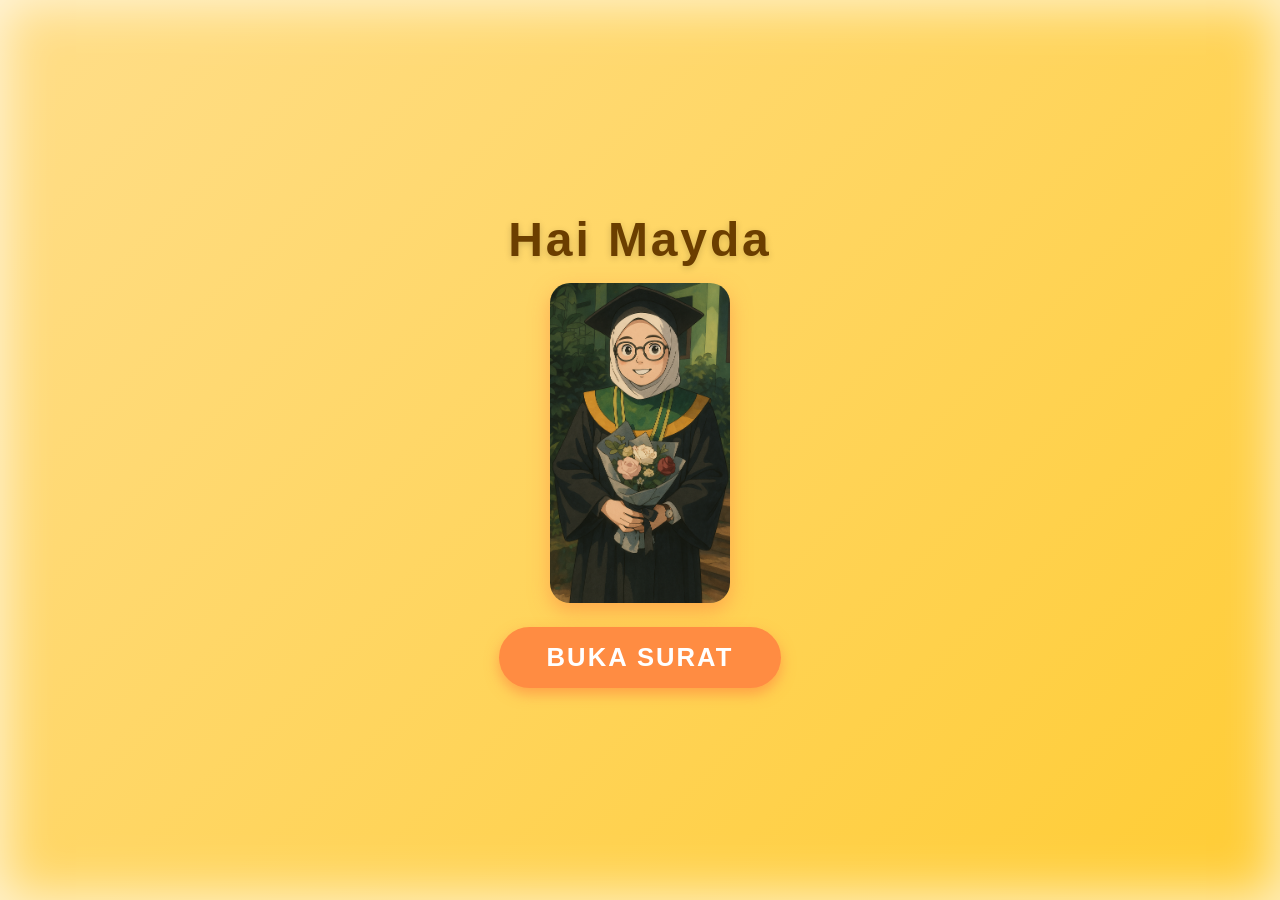
==== index.html @ 7dc0959b "Update index.html" ====
<!DOCTYPE html>
<html lang="id">

<head>
  <meta charset="UTF-8" />
  <meta name="viewport" content="width=device-width, initial-scale=1" />
  <title>Hai Mayda 👋 - Surat</title>
  <style>
    /* Reset dan box-sizing agar padding tidak tambah ukuran */
    *, *::before, *::after {
      box-sizing: border-box;
    }

    body,
    html {
      margin: 0;
      padding: 0;
      height: 100%;
      font-family: 'Segoe UI', sans-serif;
      background: linear-gradient(to bottom, #fff7f0, #ffe4c4);
      color: #333;
    }

    #welcome-screen {
      position: fixed; /* Fix so it stays top layer and clickable */
      z-index: 10;
      top: 0;
      left: 0;
      height: 100vh;
      width: 100vw;
      background: linear-gradient(135deg, #ffde8a, #ffcc33);
      display: flex;
      justify-content: center;
      align-items: center;
      flex-direction: column;
      gap: 1rem;
      text-align: center;
      padding: 20px;
      box-shadow: inset 0 0 50px 5px rgba(255 255 255 / 0.7);
      animation: fadeSlideIn 1s ease forwards;
    }

    @keyframes fadeSlideIn {
      0% {
        opacity: 0;
        transform: translateY(20px);
      }
      100% {
        opacity: 1;
        transform: translateY(0);
      }
    }

    #welcome-screen h1 {
      font-size: 3rem;
      color: #6b3e00;
      text-shadow: 0 2px 7px rgba(0, 0, 0, 0.18);
      margin: 0;
      font-weight: 900;
      letter-spacing: 0.06em;
      animation: fadeSlideIn 1.2s ease forwards;
    }

    #welcome-photo {
      width: 180px;
      max-width: 90vw;
      aspect-ratio: 9 / 16;
      object-fit: cover;
      border-radius: 20px;
      box-shadow: 0 8px 20px rgba(255, 140, 66, 0.6);
      animation: fadeSlideUp 1.4s ease forwards;
      border: none;
    }

    @keyframes fadeSlideUp {
      0% {
        opacity: 0;
        transform: translateY(30px);
      }
      100% {
        opacity: 1;
        transform: translateY(0);
      }
    }

    #open-button {
      padding: 1rem 3rem;
      font-size: 1.6rem;
      font-weight: 700;
      background-color: #ff8c42;
      border: none;
      border-radius: 40px;
      color: #fff;
      cursor: pointer;
      box-shadow: 0 6px 14px rgba(255, 140, 66, 0.7);
      transition: background-color 0.3s ease, box-shadow 0.3s ease;
      user-select: none;
      text-transform: uppercase;
      letter-spacing: 0.08em;
      animation: fadeSlideUp 1.6s ease forwards;
      margin-top: 8px;
    }

    #open-button:hover,
    #open-button:focus {
      background-color: #e6732f;
      box-shadow: 0 8px 18px rgba(230, 115, 47, 0.85);
      outline: none;
    }

    #main-content {
      display: none;
      overflow-y: auto;
      height: 100vh;
      padding: 1rem 1rem 3rem;
      background: #fffdf7;
      scroll-behavior: smooth;
    }

    header {
      text-align: center;
      padding: 3rem 1rem 1rem;
      background: #fff7f0;
      opacity: 0;
      transform: translateX(100px);
      transition: transform 1s ease, opacity 1s ease;
    }

    header.visible {
      opacity: 1;
      transform: translateX(0);
    }

    header h1 {
      font-size: 2.5rem;
      margin-bottom: 0.5rem;
      color: #d2691e;
    }

    header p {
      font-size: 1.1rem;
      max-width: 600px;
      margin: auto;
      color: #555;
    }

    .photo-section {
      display: flex;
      flex-direction: column;
      gap: 2rem;
      margin: 3rem auto;
      max-width: 900px;
      padding: 0 1rem;
    }

    .photo {
      display: flex;
      gap: 2rem;
      background: #fff;
      border-radius: 12px;
      box-shadow: 0 6px 18px rgba(255, 163, 95, 0.3);
      padding: 1rem;
      align-items: center;
      flex-wrap: nowrap;
      overflow: hidden;
      opacity: 0;
      transition: transform 0.8s ease-out, opacity 0.8s ease-out;
    }

    /* For odd photos, appear from left */
    .photo.odd {
      flex-direction: row-reverse;
      transform: translateX(-150px);
    }

    /* For even photos, appear from right */
    .photo.even {
      flex-direction: row;
      transform: translateX(150px);
    }

    .photo.visible {
      opacity: 1;
      transform: translateX(0);
    }

    .photo-image {
      flex: 1 1 280px;
      background-color: #fff0d6;
      border-radius: 16px;
      display: flex;
      align-items: center;
      justify-content: center;
      padding: 0.5rem;
      max-width: 280px;
      overflow: hidden;
      transition: transform 0.3s ease;
      position: relative;
      height: auto; 
      border: none;
      box-shadow: none;
      filter: none;
      cursor: zoom-in;
    }

    .photo-image:hover {
      transform: scale(1.07);
    }

    .photo-image img {
      width: 100%;
      height: auto; 
      object-fit: contain;
      border-radius: 12px;
      display: block;
      max-width: 100%;
    }

    .photo-content {
      flex: 2 1 300px;
      min-width: 0;
      word-wrap: break-word;
    }

    .photo-content small {
      display: block;
      margin-bottom: 0.5rem;
      color: #aa9048;
      font-weight: 600;
      letter-spacing: 0.03em;
    }

    .photo-content h3 {
      margin: 0;
      color: #8b4a08;
      font-weight: 700;
    }

    .photo-content p {
      margin-top: 0.5rem;
      color: #66532c;
      white-space: normal;
      line-height: 1.5;
      font-size: 1rem;
    }

    /* MODAL ZOOM CSS */
    #image-modal {
      display: none;
      position: fixed;
      z-index: 999;
      top: 0;
      left: 0;
      width: 100%;
      height: 100%;
      background: rgba(0, 0, 0, 0.9);
      justify-content: center;
      align-items: center;
      cursor: zoom-out;
    }

    #modal-img {
      max-width: 90%;
      max-height: 90%;
      border-radius: 10px;
      box-shadow: 0 0 30px rgba(255, 140, 66, 0.3);
      transition: transform 0.3s ease;
    }

    footer {
      text-align: center;
      padding: 3rem 1rem 2rem;
      background: #fff7e0;
      opacity: 0;
      transform: translateY(50px);
      transition: transform 1s ease, opacity 1s ease;
    }

    footer.visible {
      opacity: 1;
      transform: translateY(0);
    }

    .footer-content {
      background-color: #fffbea;
      padding: 2rem;
      border-radius: 14px;
      box-shadow: 0 5px 22px rgba(255, 196, 84, 0.25);
      margin-bottom: 1.5rem;
      color: #65512e;
      font-size: 1.1rem;
      max-width: 700px;
      margin-left: auto;
      margin-right: auto;
      font-weight: 500;
      line-height: 1.6;
    }

    .btn {
      background-color: #ff8c42;
      color: white;
      padding: 0.75rem 2.2rem;
      border: none;
      border-radius: 30px;
      font-size: 1rem;
      text-decoration: none;
      transition: background-color 0.3s;
      display: inline-block;
      cursor: pointer;
      box-shadow: 0 5px 14px rgba(255, 140, 66, 0.7);
      font-weight: 700;
      letter-spacing: 0.06em;
    }

    .btn:hover {
      background-color: #e6732f;
    }

    @media (max-width: 600px) {
      .photo {
        flex-direction: column !important;
        text-align: center;
      }
      .photo-image {
        max-width: 100%;
        width: 100%;
      }
    }
  </style>
</head>

<body>
  <div id="image-modal" aria-hidden="true">
    <img id="modal-img" src="" alt="Zoomed view">
  </div>

  <div id="welcome-screen">
    <h1>Hai Mayda</h1>
    <img id="welcome-photo" src="Cover.png" alt="Foto kenangan Hai Mayda" />
    <button id="open-button">Buka Surat</button>
  </div>

  <main id="main-content">
    <audio id="background-music" loop>
      <source src="musiknya.mp3" type="audio/mpeg" />
    </audio>

    <header>
      <h1>Hai Mayda 👋😆</h1>
      <p>
        Hi Brokk, Btw selamat wisuda ya, Wassalamualaikum MAN 2, Assalamualaikum Aussie hahaha, habis ini lanjut cari ilmu di Aussie + jalan jalan, nii ada sedikit kenangan dariku asekkk, eh sebelumnya mungkin gk tak tulis semua karna ngga tau dan gk nemu fotonya, jadi aku tulis yang aku tau, silahkan dibaca :)
      </p>
    </header>

    <section class="photo-section" id="photo-section">
      <div class="photo">
        <div class="photo-image"><img src="1fotbar1.jpg" alt="Foto 1" /></div>
        <div class="photo-content">
          <small>16 Juni 2022 – Wisuda MTsN 2 Malang</small>
          <h3>Fotbar Pertama</h3>
          <p>Inget ngga foto ini?? Fotbar pertama kita (yang niat) dan pada hari itu jadi tanggal dimana awal kita bakal jarang ketemu lagi karena uda beda sekolah, dan foto itu kita post di InstaStory sampai akhirnya rame banget dm kita wkwkwk.</p>
        </div>
      </div>

      <div class="photo">
        <div class="photo-image"><img src="mastrange.jpg" alt="Foto 2" /></div>
        <div class="photo-content">
          <small>16 Juni 2022 – Insta Story</small>
          <h3>Aku Suka Kalimatmu</h3>
          <p>masih di tanggal yang sama, aku inget kamu kek mau ngepost ato ngga, karena gk enak sama someone, yaa tapi ujung" nya tetep di post si, btw aku suka banget sama kata katanya, bakal tak inget terus si kata katanya</p>
        </div>
      </div>

      <div class="photo">
        <div class="photo-image"><img src="3typography.jpg" alt="Foto 3" /></div>
        <div class="photo-content">
          <small>Desember 2023 – InstaStory</small>
          <h3>Typography</h3>
          <p>Masa masa aku suka banget buat typography salah satunya karena banyak stok kata kata darimu (dari bintang yang mbok kasi si) dan dulu sering banget kamu revisi, gini ternyata rasanya ngomongin desain sama orang perfeksionis wkwkwk.</p>
        </div>
      </div>

      <div class="photo">
        <div class="photo-image"><img src="4cap3jari.jpg" alt="Foto 4" /></div>
        <div class="photo-content">
          <small>21 Oktober 2022 – MTsN 2 Malang</small>
          <h3>Cap 3 Jari</h3>
          <p>Setelah beberapa bulan gak meet, baru beberapa bulan juga, ntah siapa yang ngambil foto ini, tapi sayang banget dulu gk bisa berlama lama, soale kamu harus segera pulang tapi aku baru dateng huhuhu</p>
        </div>
      </div>

      <div class="photo">
        <div class="photo-image"><img src="bukumantappu.jpg" alt="foto 5" /></div>
        <div class="photo-content">
          <small>03 Januari 2023 - MAN 1 Kota Malang</small>
          <h3>Buku Mantappu Jiwa</h3>
          <p>Btw Makasi banyak ya buat hadiahnya, aku suka bangett apalagi penulisnya jerome, keren ya kamu bisa buat aku yg gk suka baca buku ini jadi bisa cepet nyelesaiin buku ini cuman dalam beberapa hari, yaa ofc karna buku ini darimu juga hehe, makasii yaa masih tak simpen kok, buku, foto sama suratnya :)</p>
        </div>
      </div>

      <div class="photo">
        <div class="photo-image"><img src="kampung inggris.jpg" alt="foto 6" /></div>
        <div class="photo-content">
          <small>02 Juli 2023-CFD Kampung Inggris Pare</small>
          <h3>kampung inggris</h3>
          <p>Inget ngga ini kapan??, yaa ini pas cfd di kediri, aku inget kita mau ketemu terus sama sama aktifin live loc, tapi malah kelewatan wkwk, dan ya kita akhirnya ketemu di indomaret, sayang banget dulu masih banyak wishlist yang belum terpenuhi, kayak menikmati senja di lapangan, main sama bocil dll, tapi gakpapa habis ini nikmatin waktumu di Aussie ya :) </p>
        </div>
      </div>

      <div class="photo">
        <div class="photo-image"><img src="menang madfest.jpg" alt="Foto 7"></div>
        <div class="photo-content">
          <small>12 Agustus 2023 - Gading Serpong, Banten</small>
          <h3>Menang Madfest</h3>
          <p>Wiii, congrats ya buat prestasi nasionalnya, padahal dulu awal awal masuk man ngambis olim, eh rejekinya ternyata di Madfest, sekali lagi selamat ya</p>
        </div>
      </div>

      <div class="photo">
        <div class="photo-image"><img src="ketrima afs.jpg" alt="Foto 8"></div>
        <div class="photo-content">
          <small>6 Oktober 2023, Jakarta</small>
          <h3>AFS Innovators</h3>
          <p>Akhirnya yaa percobaan kedua kamu ikut afs innovators berhasil juga, aku inget dulu pas kamu gagal saat percobaan pertama, curhat segala macem, apalagi pas wawancara wifimu lag, tapi ternyata kamu ngga nyerah gitu aja, kamu coba lagi and u did it, congrats broo </p>
        </div>
      </div>

      <div class="photo">
        <div class="photo-image"><img src="bim.jpg" alt="Foto 9"></div>
        <div class="photo-content">
          <small>2 Desember 2023, MAN 2 Kota Malang</small>
          <h3>Keterima BIM</h3>
          <p>Bener bener berturut turut ya, kamu dapet pengumuman ketrima bim pas program akhir di afs, selamat ya, aku inget dulu kamu cerita lek nangis habis di interview, apalagi dulu pernah salah nilai, tapi malamnya aku ngimpi kalau kamu cerit ke ku kalok ketrima dann demmm akhirnya tanggal 2 kamu ketrima bener bener hadiah terbaik buat ultahmu gk sii </p>
        </div>
      </div>

      <div class="photo">
        <div class="photo-image"><img src="chatuda.jpg" alt="Foto 10"></div>
        <div class="photo-content">
          <small>4 Desember 2023 - Chat WA</small>
          <h3>SS an WA</h3>
          <p>Aku inget kamu pernah ngirim ini, and thats true, uda cantik, pinter lagi, dapet beasiswa bener bener kek jerome, mimpinya pun sama :) </p>
        </div>
      </div>

      <div class="photo">
        <div class="photo-image"><img src="gantungan bim.jpg" alt="Foto 11"></div>
        <div class="photo-content">
          <small>3 Januari 2024 - MAN 2 Kota Malang</small>
          <h3>Hadiah Gantungan</h3>
          <p>dan yaa gantungan ini tetep gantung di tasku, bahkan sampek tasku sobek karena kecelakaan dulu, tapi gantungan ini bakal tak jaga terus, if u know, setiap aku sepedaan dan bawa tas, aku selalu meraba ke belakang, mastiin gantungannya gak jatuh :) </p>
        </div>
      </div>

      <div class="photo">
        <div class="photo-image"><img src="perbiman.jpg" alt="Foto 12"></div>
        <div class="photo-content">
          <small>28 Februari 2024 - Naik Ojek</small>
          <h3>Perbiman duniawi</h3>
          <p>Jadi manusia tersibuk di dunia iki wkwkwk, banyak project bim, belum lagi jadi osima, sampek gini tetep zoom meskipun di jalan wkwkwk, semangat banget, apa yang ngga buat bim </p>
        </div>
      </div>

      <div class="photo">
        <div class="photo-image"><img src="flighsumpro.jpg" alt="Foto 13"></div>
        <div class="photo-content">
          <small>21 Juli 2024 - Pesawat</small>
          <h3>Summer Program</h3>
          <p>meskipun summer programnya ngga ke aussie tapi ini uda keren si, bener" meskipun ngga dapet sumpro yang ln masih dapet yg didalem negeri, aku inget kata" mu, tidak lolos sumpro, its not end of everything, jadi penyemangatku juga kata kata itu pas aku gk lolos OSN, btw makasi juga ya udah nyemangatin dan ngasi beberapa motivasi ke aku menjelang dan sesudah OSN :)</p>
        </div>
      </div>

      <div class="photo">
        <div class="photo-image"><img src="tes ielts lagi karna kurang.jpg" alt="Foto 14"></div>
        <div class="photo-content">
          <small>05 November 2024 - Jakarta</small>
          <h3>Tes lagi</h3>
          <p>Bener bener ya semangat mu gk pernah padam, aku lupa ini tes SAT atau IELTS, pokok aku ingete kamu tes lagi karna porinmu kurang, kek e IELTS de, gilak sampek semahal itu yaa, tapi aku salut sama semangatmu sii, iyalah demi Aussie</p>
        </div>
      </div>

      <div class="photo">
        <div class="photo-image"><img src="ikut falp.jpg" alt="Foto 15"></div>
        <div class="photo-content">
          <small>20 November 2024 - MAN 2 Kota Malang</small>
          <h3>Ikut FALP</h3>
          <p>Tiba tiba banget kamu ngajakin aku ikut FALP, dulu tak iya in lagi, meskipun kita sama sama gk lolos, tapi experience buat cv nya keren si, gini rasanya ternyata ribetnya buat cv, sama ngebut banget ngedit video wkwkwk</p>
        </div>
      </div>

      <div class="photo">
        <div class="photo-image"><img src="dikira aoc.jpg" alt="Foto 16"></div>
        <div class="photo-content">
          <small>17 Desember 2024 - Chat WA</small>
          <h3>Dikira ikut AOC</h3>
          <p>ini nihh, calon penghuni kursi Aoc, sampek mau di kick dari grup wkwkwk, aku belum dapet ceritanya dari kamu si gimana kronologi bisa sempet mau aoc,kapan kapan ceritain dong hehe</p>
        </div>
      </div>

      <div class="photo">
        <div class="photo-image"><img src="mundur eligible.jpg" alt="Foto 17"></div>
        <div class="photo-content">
          <small>17 Januari 2025 - Chat WA</small>
          <h3>Mundur Eligible</h3>
          <p>ini foto yang kamu kirim setelah aku ngirim kalau aku eligible, yaa ngga heran si pasti lebih memilih kulliah di luar daripada dalam negeri</p>
        </div>
      </div>

      <div class="photo">
        <div class="photo-image"><img src="majulagi.jpg" alt="Foto 18"></div>
        <div class="photo-content">
          <small>21 Januari 2025 - Chat WA</small>
          <h3>Jadi Eligible</h3>
          <p>ini nihh, tiba tiba aja, jadi eligible lagi padahal udah isi form pengunduran diri, bener" di all in semua dalam dan luar negeri</p>
        </div>
      </div>

      <div class="photo">
        <div class="photo-image"><img src="snbpmey.jpg" alt="Foto 19"></div>
        <div class="photo-content">
          <small>18 Maret 2025 - Chat WA</small>
          <h3>Ketrima SNBP</h3>
          <p>sebelumnya selamat ya ketrima di ub ( meskipun gk jadi ambil ) sementara aku ketolak, rasanya kek apalah udah osn gagal snbp gagal juga :( </p>
        </div>
      </div>

      <div class="photo">
        <div class="photo-image"><img src="bimtolak.jpg" alt="Foto 20"></div>
        <div class="photo-content">
          <small>24 April 2025 - Chat WA</small>
          <h3>Ketolak BIM</h3>
          <p>"cek tau merah" katamu kemaren pas ketolak bim, tapi meskipun merah, tapi merahmu di bim apalahh wkwkwk, beda sama orang orang yg merahnya di snbp, apalagi warna merah di snbp besar banget lagi, rasanya jlepp</p>
        </div>
      </div>

      <div class="photo">
        <div class="photo-image"><img src="beagaruda.jpg" alt="Foto 21"></div>
        <div class="photo-content">
          <small>28 April 2025 - Chat WA</small>
          <h3>Keterima Beasiswa Garuda</h3>
          <p>and finally kamu ketrima di beasiswa garuda, 4 tahun beda negara ni bakalan wkwk, gapapa apapun demi masa depan yang cerahkan, selamat yaa sekali lagi, dan selamat menimba ilmu di Aussie, negara yg kamu pengen, jangan lupa ntar foto" yang banyak yaa, enjoy your study bro :) </p>
        </div>
      </div>

      <div class="photo">
        <div class="photo-image"><img src="beagaruda.jpg" alt="Foto 21"></div>
        <div class="photo-content">
          <small>24 Mei 2025 - MAN 2 Kota Malang</small>
          <h3>Wisuda</h3>
          <p>Akhirnyaa Wissudahhh, seneng banget pas mc nya bacain nama nama univ yang nerima kamu, kek ngebut bangett wkwkwk, gk bayangin kalau kamu ketrima 10 atau lebih gitu bakal se ngebut apa mc nya bacain </p>
        </div>
      </div>

      <div class="photo">
        <div class="photo-image"><img src="beagaruda.jpg" alt="Foto 21"></div>
        <div class="photo-content">
          <small>25 Mei 2025 - Malang</small>
          <h3>CFD</h3>
          <p>Dan yaaa akhirnya kita meet jg wkwkwk, kita spend time hampir seharian nihh, mungkin ini juga salah satu meet kita yg terakhir sebelum pisah lagi huhu, maaf ya kalau banyak yg kurang hihi </p>
        </div>
      </div>

      <div class="photo">
        <div class="photo-image"><img src="beagaruda.jpg" alt="Foto 21"></div>
        <div class="photo-content">
          <small>25 Mei 2025 - Malang</small>
          <h3>CFD</h3>
          <p>Dan yaaa kita meet jg wkwkwk, kita spend time hampir seharian nihh, mungkin ini juga salah satu meet kita yg terakhir sebelum pisah lagi huhu, maaf ya kalau banyak yg kurang hihi </p>
        </div>
      </div>

      <div class="photo">
        <div class="photo-image"><img src="beagaruda.jpg" alt="Foto 21"></div>
        <div class="photo-content">
          <small>28 Mei 2025 - Malang</small>
          <h3>Pengumuman SNBT</h3>
          <p>Ini salah satu momen paling hancur dalam hidupku asekkk, rasanya hancur bangett ketolak snbp, gagal osn, terus ketolak snbt, aku kayak hampir menyerah, bohong lek aku gk nangis melihat teman teman lain yang skornya lebih rendah dari aku lolos, tapi disitu kamu ngasi semangatt, kamu bantu cari info, minjemin buku buat aku belajar juga, Makasih banyak banyak yaaa </p>
        </div>
      </div>

      <div class="photo">
        <div class="photo-image"><img src="beagaruda.jpg" alt="Foto 21"></div>
        <div class="photo-content">
          <small>28 Mei 2025 - Malang</small>
          <h3>Pengumuman SNBT</h3>
          <p>Ini salah satu momen paling hancur dalam hidupku asekkk, rasanya hancur bangett ketolak snbp, gagal osn, terus ketolak snbt, aku kayak hampir menyerah, bohong lek aku gk nangis melihat teman teman lain yang skornya lebih rendah dari aku lolos, tapi disitu kamu ngasi semangatt, kamu bantu cari info, minjemin buku buat aku belajar juga, Makasih banyak banyak yaaa </p>
        </div>
      </div>

      <div class="photo">
        <div class="photo-image"><img src="beagaruda.jpg" alt="Foto 21"></div>
        <div class="photo-content">
          <small>19 Juli 2025 - Malang</small>
          <h3>Pengumuman UTUL</h3>
          <p>Akhirnya setelah belajar kurleb 1 bulann loloss juga, meskipun bukan pilihan pertama, ini kayak katamu "Harus Realistis" dan sekarang aku paham kenapa kok aku ditaruh di prodi ini dengan ukt segitu, sekarang semua masuk akal, terima kasih ya udah bantu persiapan, dari nyemangatin belajar, kadang diskusi soal, terus minjemin buku dan banyak lagiiii</p>
        </div>
      </div>
  </section>

    


    <footer>
      <div class="footer-content">
        <p>
          Nah itu dia sedikit kilas balik dari aku, sebelumnya maap ya kalau ngga bisa dateng di wisuda mu soalnya krisis motor cuy wkwkwk (kesenjangan kendaraan), dan maaf kalau cuma bisa ngasi ini yang notabennya gk seberapa, gk kayak yg lain ngasi macem" barang tapi bagaimanapun itu selamat Lulus dari MAN, selamat juga udah ketrima di Monash University, selamat cari ilmu di Aussie, jangan lupain orang orang yang masih di Indo ( termasuk aku wkwk), kalau misal mau nambah foto ato gimana boleh banget chat aku yaa ntar tak tambahin, yaudah Happy Graduation ya bro, makasih udah jadi orang yg buat aku pernah ngambis banget kejar sesuatu,meskipun belum dapet hehe, tapi aku inget kamu pernah ngomong "Kalau OSN gk dapet pasti ada gantinya" yaa i still believe what u said, doain ya :), yaudah gitu aja sukses terus ya Mey, see yaa, sampai jumpa di lain waktu, bahagia bisa kenal orang kayak kamu🥹🤗
        </p>
      </div>
      <a href="https://wa.me/6282245264057" class="btn" target="_blank">Lanjut WA</a>
    </footer>
  </main>

  <script>
    document.addEventListener('DOMContentLoaded', () => {
      const openButton = document.getElementById('open-button');
      const welcomeScreen = document.getElementById('welcome-screen');
      const mainContent = document.getElementById('main-content');
      const audio = document.getElementById('background-music');
      const modal = document.getElementById('image-modal');
      const modalImg = document.getElementById('modal-img');

      // 1. Fungsi Buka Surat
      openButton.addEventListener('click', () => {
        welcomeScreen.style.display = 'none';
        mainContent.style.display = 'block';

        const header = mainContent.querySelector('header');
        const footer = mainContent.querySelector('footer');
        header.classList.add('visible');
        footer.classList.add('visible');

        const photos = document.querySelectorAll('.photo');
        photos.forEach((photo, index) => {
          photo.classList.add((index + 1) % 2 === 1 ? 'odd' : 'even');
        });

        // 2. Intersection Observer (Looping Animation)
        const observer = new IntersectionObserver((entries) => {
          entries.forEach((entry) => {
            if (entry.isIntersecting) {
              entry.target.classList.add('visible');
            } else {
              entry.target.classList.remove('visible');
            }
          });
        }, { threshold: 0.1 });

        photos.forEach(photo => observer.observe(photo));
        audio.play().catch(() => console.log("Music blocked by browser"));
      });

      // 3. Fungsi Zoom Foto
      document.querySelectorAll('.photo-image img').forEach(img => {
        img.addEventListener('click', () => {
          modal.style.display = 'flex';
          modalImg.src = img.src;
          modal.setAttribute('aria-hidden', 'false');
        });
      });

      modal.addEventListener('click', () => {
        modal.style.display = 'none';
        modal.setAttribute('aria-hidden', 'true');
      });
    });
  </script>
</body>
</html>
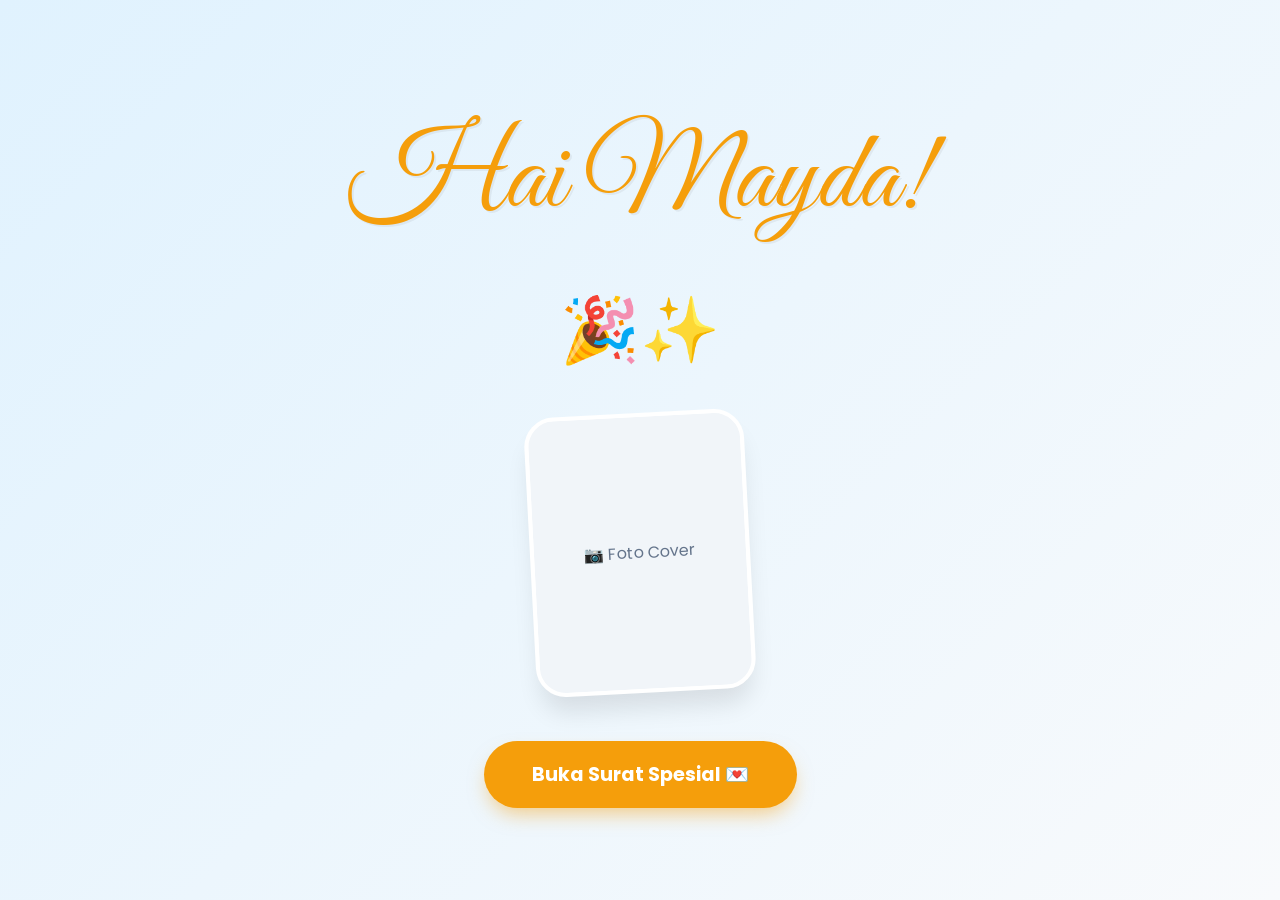
==== commit 4786dc15: "Update index.html" ====
--- a/index.html
+++ b/index.html
@@ -1,668 +1,363 @@
 <!DOCTYPE html>
 <html lang="id">
-
 <head>
-  <meta charset="UTF-8" />
-  <meta name="viewport" content="width=device-width, initial-scale=1" />
-  <title>Hai Mayda 👋 - Surat</title>
-  <style>
-    /* Reset dan box-sizing agar padding tidak tambah ukuran */
-    *, *::before, *::after {
-      box-sizing: border-box;
-    }
-
-    body,
-    html {
-      margin: 0;
-      padding: 0;
-      height: 100%;
-      font-family: 'Segoe UI', sans-serif;
-      background: linear-gradient(to bottom, #fff7f0, #ffe4c4);
-      color: #333;
-    }
-
-    #welcome-screen {
-      position: fixed; /* Fix so it stays top layer and clickable */
-      z-index: 10;
-      top: 0;
-      left: 0;
-      height: 100vh;
-      width: 100vw;
-      background: linear-gradient(135deg, #ffde8a, #ffcc33);
-      display: flex;
-      justify-content: center;
-      align-items: center;
-      flex-direction: column;
-      gap: 1rem;
-      text-align: center;
-      padding: 20px;
-      box-shadow: inset 0 0 50px 5px rgba(255 255 255 / 0.7);
-      animation: fadeSlideIn 1s ease forwards;
-    }
-
-    @keyframes fadeSlideIn {
-      0% {
-        opacity: 0;
-        transform: translateY(20px);
-      }
-      100% {
-        opacity: 1;
-        transform: translateY(0);
-      }
-    }
-
-    #welcome-screen h1 {
-      font-size: 3rem;
-      color: #6b3e00;
-      text-shadow: 0 2px 7px rgba(0, 0, 0, 0.18);
-      margin: 0;
-      font-weight: 900;
-      letter-spacing: 0.06em;
-      animation: fadeSlideIn 1.2s ease forwards;
-    }
-
-    #welcome-photo {
-      width: 180px;
-      max-width: 90vw;
-      aspect-ratio: 9 / 16;
-      object-fit: cover;
-      border-radius: 20px;
-      box-shadow: 0 8px 20px rgba(255, 140, 66, 0.6);
-      animation: fadeSlideUp 1.4s ease forwards;
-      border: none;
-    }
-
-    @keyframes fadeSlideUp {
-      0% {
-        opacity: 0;
-        transform: translateY(30px);
-      }
-      100% {
-        opacity: 1;
-        transform: translateY(0);
-      }
-    }
-
-    #open-button {
-      padding: 1rem 3rem;
-      font-size: 1.6rem;
-      font-weight: 700;
-      background-color: #ff8c42;
-      border: none;
-      border-radius: 40px;
-      color: #fff;
-      cursor: pointer;
-      box-shadow: 0 6px 14px rgba(255, 140, 66, 0.7);
-      transition: background-color 0.3s ease, box-shadow 0.3s ease;
-      user-select: none;
-      text-transform: uppercase;
-      letter-spacing: 0.08em;
-      animation: fadeSlideUp 1.6s ease forwards;
-      margin-top: 8px;
-    }
-
-    #open-button:hover,
-    #open-button:focus {
-      background-color: #e6732f;
-      box-shadow: 0 8px 18px rgba(230, 115, 47, 0.85);
-      outline: none;
-    }
-
-    #main-content {
-      display: none;
-      overflow-y: auto;
-      height: 100vh;
-      padding: 1rem 1rem 3rem;
-      background: #fffdf7;
-      scroll-behavior: smooth;
-    }
-
-    header {
-      text-align: center;
-      padding: 3rem 1rem 1rem;
-      background: #fff7f0;
-      opacity: 0;
-      transform: translateX(100px);
-      transition: transform 1s ease, opacity 1s ease;
-    }
-
-    header.visible {
-      opacity: 1;
-      transform: translateX(0);
-    }
-
-    header h1 {
-      font-size: 2.5rem;
-      margin-bottom: 0.5rem;
-      color: #d2691e;
-    }
-
-    header p {
-      font-size: 1.1rem;
-      max-width: 600px;
-      margin: auto;
-      color: #555;
-    }
-
-    .photo-section {
-      display: flex;
-      flex-direction: column;
-      gap: 2rem;
-      margin: 3rem auto;
-      max-width: 900px;
-      padding: 0 1rem;
-    }
-
-    .photo {
-      display: flex;
-      gap: 2rem;
-      background: #fff;
-      border-radius: 12px;
-      box-shadow: 0 6px 18px rgba(255, 163, 95, 0.3);
-      padding: 1rem;
-      align-items: center;
-      flex-wrap: nowrap;
-      overflow: hidden;
-      opacity: 0;
-      transition: transform 0.8s ease-out, opacity 0.8s ease-out;
-    }
-
-    /* For odd photos, appear from left */
-    .photo.odd {
-      flex-direction: row-reverse;
-      transform: translateX(-150px);
-    }
-
-    /* For even photos, appear from right */
-    .photo.even {
-      flex-direction: row;
-      transform: translateX(150px);
-    }
-
-    .photo.visible {
-      opacity: 1;
-      transform: translateX(0);
-    }
-
-    .photo-image {
-      flex: 1 1 280px;
-      background-color: #fff0d6;
-      border-radius: 16px;
-      display: flex;
-      align-items: center;
-      justify-content: center;
-      padding: 0.5rem;
-      max-width: 280px;
-      overflow: hidden;
-      transition: transform 0.3s ease;
-      position: relative;
-      height: auto; 
-      border: none;
-      box-shadow: none;
-      filter: none;
-      cursor: zoom-in;
-    }
-
-    .photo-image:hover {
-      transform: scale(1.07);
-    }
-
-    .photo-image img {
-      width: 100%;
-      height: auto; 
-      object-fit: contain;
-      border-radius: 12px;
-      display: block;
-      max-width: 100%;
-    }
-
-    .photo-content {
-      flex: 2 1 300px;
-      min-width: 0;
-      word-wrap: break-word;
-    }
-
-    .photo-content small {
-      display: block;
-      margin-bottom: 0.5rem;
-      color: #aa9048;
-      font-weight: 600;
-      letter-spacing: 0.03em;
-    }
-
-    .photo-content h3 {
-      margin: 0;
-      color: #8b4a08;
-      font-weight: 700;
-    }
-
-    .photo-content p {
-      margin-top: 0.5rem;
-      color: #66532c;
-      white-space: normal;
-      line-height: 1.5;
-      font-size: 1rem;
-    }
-
-    /* MODAL ZOOM CSS */
-    #image-modal {
-      display: none;
-      position: fixed;
-      z-index: 999;
-      top: 0;
-      left: 0;
-      width: 100%;
-      height: 100%;
-      background: rgba(0, 0, 0, 0.9);
-      justify-content: center;
-      align-items: center;
-      cursor: zoom-out;
-    }
-
-    #modal-img {
-      max-width: 90%;
-      max-height: 90%;
-      border-radius: 10px;
-      box-shadow: 0 0 30px rgba(255, 140, 66, 0.3);
-      transition: transform 0.3s ease;
-    }
-
-    footer {
-      text-align: center;
-      padding: 3rem 1rem 2rem;
-      background: #fff7e0;
-      opacity: 0;
-      transform: translateY(50px);
-      transition: transform 1s ease, opacity 1s ease;
-    }
-
-    footer.visible {
-      opacity: 1;
-      transform: translateY(0);
-    }
-
-    .footer-content {
-      background-color: #fffbea;
-      padding: 2rem;
-      border-radius: 14px;
-      box-shadow: 0 5px 22px rgba(255, 196, 84, 0.25);
-      margin-bottom: 1.5rem;
-      color: #65512e;
-      font-size: 1.1rem;
-      max-width: 700px;
-      margin-left: auto;
-      margin-right: auto;
-      font-weight: 500;
-      line-height: 1.6;
-    }
-
-    .btn {
-      background-color: #ff8c42;
-      color: white;
-      padding: 0.75rem 2.2rem;
-      border: none;
-      border-radius: 30px;
-      font-size: 1rem;
-      text-decoration: none;
-      transition: background-color 0.3s;
-      display: inline-block;
-      cursor: pointer;
-      box-shadow: 0 5px 14px rgba(255, 140, 66, 0.7);
-      font-weight: 700;
-      letter-spacing: 0.06em;
-    }
-
-    .btn:hover {
-      background-color: #e6732f;
-    }
-
-    @media (max-width: 600px) {
-      .photo {
-        flex-direction: column !important;
-        text-align: center;
-      }
-      .photo-image {
-        max-width: 100%;
-        width: 100%;
-      }
-    }
-  </style>
+  <meta charset="UTF-8">
+  <meta name="viewport" content="width=device-width, initial-scale=1.0">
+  <title>Happy Graduation Mayda! 🎓</title>
+  <meta name="description" content="Sebuah surat digital spesial untuk wisuda Mayda">
+  <link rel="stylesheet" href="style.css">
 </head>
-
 <body>
-  <div id="image-modal" aria-hidden="true">
-    <img id="modal-img" src="" alt="Zoomed view">
+
+  <!-- Particle Background -->
+  <canvas id="particles-canvas"></canvas>
+
+  <!-- Confetti Canvas -->
+  <canvas id="confetti-canvas"></canvas>
+
+  <!-- Background Music -->
+  <audio id="bg-music" loop>
+    <source src="musiknya.mp3" type="audio/mpeg">
+  </audio>
+
+  <!-- Navigation Header -->
+  <header id="header">
+    <a href="#" class="logo">Mey<span>.</span></a>
+    <nav>
+      <ul>
+        <li><a href="#home" class="active">Home</a></li>
+        <li><a href="#memories">Memories</a></li>
+        <li><a href="#wish">Wish</a></li>
+        <li><a href="#contact">Contact</a></li>
+      </ul>
+    </nav>
+  </header>
+
+  <!-- ===== COVER PAGE ===== -->
+  <div class="cover-page" id="home">
+    <div class="cover-content">
+      <div class="cover-greeting">Hai Mayda!</div>
+      <div class="cover-emoji">🎉✨</div>
+      <div class="cover-image-wrapper">
+        <!-- Ganti src dengan foto cover -->
+        <div style="display:flex; height:100%; align-items:center; justify-content:center; color:#64748b; background:#f1f5f9;">
+          <span>📷 Foto Cover</span>
+        </div>
+      </div>
+      <button class="open-btn" id="open-btn">Buka Surat Spesial 💌</button>
+    </div>
   </div>
 
-  <div id="welcome-screen">
-    <h1>Hai Mayda</h1>
-    <img id="welcome-photo" src="Cover.png" alt="Foto kenangan Hai Mayda" />
-    <button id="open-button">Buka Surat</button>
+  <!-- Music Toggle -->
+  <button class="music-toggle" id="music-toggle" aria-label="Toggle Music">
+    <div class="bar"></div>
+    <div class="bar"></div>
+    <div class="bar"></div>
+    <div class="bar"></div>
+  </button>
+
+  <!-- ===== MAIN CONTENT ===== -->
+  <div class="main-content">
+
+    <!-- Intro Section -->
+    <section id="intro">
+      <div class="intro-card">
+        <div class="intro-icon">🎓</div>
+        <h2>Happy Graduation, Brokk!</h2>
+        <p>Hi Brokk, Btw selamat wisuda ya, Wassalamualaikum MAN 2, Assalamualaikum Aussie hahaha, habis ini lanjut cari ilmu di Aussie + jalan jalan, nii ada sedikit kenangan dariku asekkk, eh sebelumnya mungkin gk tak tulis semua karna ngga tau dan gk nemu fotonya, jadi aku tulis yang aku tau, silahkan dibaca :)</p>
+      </div>
+    </section>
+
+    <!-- Memories Section Header -->
+    <h1 class="section-title" id="memories">Kilas <span>Balik</span></h1>
+
+    <!-- Timeline/Grid Section -->
+    <section class="timeline-section">
+
+      <!-- 1. Fotbar Pertama -->
+      <div class="timeline-item">
+        <div class="timeline-card">
+          <span class="timeline-number">01</span>
+          <h3>Fotbar Pertama</h3>
+          <div class="photo-placeholder"><span class="placeholder-icon">📷</span></div>
+          <p>Inget ngga foto ini?? Fotbar pertama kita (yang niat) dan pada hari itu jadi tanggal dimana awal kita bakal jarang ketemu lagi karena uda beda sekolah, dan foto itu kita post di InstaStory sampai akhirnya rame banget dm kita wkwkwk.</p>
+        </div>
+      </div>
+
+      <!-- 2. Aku Suka Kalimatmu -->
+      <div class="timeline-item">
+        <div class="timeline-card">
+          <span class="timeline-number">02</span>
+          <h3>Aku Suka Kalimatmu</h3>
+          <div class="photo-placeholder"><span class="placeholder-icon">📷</span></div>
+          <p>masih di tanggal yang sama, aku inget kamu kek mau ngepost ato ngga, karena gk enak sama someone, yaa tapi ujung" nya tetep di post si, btw aku suka banget sama kata katanya, bakal tak inget terus si kata katanya</p>
+        </div>
+      </div>
+
+      <!-- 3. Typography -->
+      <div class="timeline-item">
+        <div class="timeline-card">
+          <span class="timeline-number">03</span>
+          <h3>Typography</h3>
+          <div class="photo-placeholder"><span class="placeholder-icon">📷</span></div>
+          <p>Masa masa aku suka banget buat typography salah satunya karena banyak stok kata kata darimu (dari bintang yang mbok kasi si) dan dulu sering banget kamu revisi, gini ternyata rasanya ngomongin desain sama orang perfeksionis wkwkwk.</p>
+        </div>
+      </div>
+
+      <!-- 4. Cap 3 Jari -->
+      <div class="timeline-item">
+        <div class="timeline-card">
+          <span class="timeline-number">04</span>
+          <h3>Cap 3 Jari</h3>
+          <div class="photo-placeholder"><span class="placeholder-icon">📷</span></div>
+          <p>Setelah beberapa bulan gak meet, baru beberapa bulan juga, ntah siapa yang ngambil foto ini, tapi sayang banget dulu gk bisa berlama lama, soale kamu harus segera pulang tapi aku baru dateng huhuhu</p>
+        </div>
+      </div>
+
+      <!-- 5. Buku Mantappu Jiwa -->
+      <div class="timeline-item">
+        <div class="timeline-card">
+          <span class="timeline-number">05</span>
+          <h3>Buku Mantappu Jiwa</h3>
+          <div class="photo-placeholder"><span class="placeholder-icon">📷</span></div>
+          <p>Btw Makasi banyak ya buat hadiahnya, aku suka bangett apalagi penulisnya jerome, keren ya kamu bisa buat aku yg gk suka baca buku ini jadi bisa cepet nyelesaiin buku ini cuman dalam beberapa hari, yaa ofc karna buku ini darimu juga hehe, makasii yaa masih tak simpen kok, buku, foto sama suratnya :)</p>
+        </div>
+      </div>
+
+      <!-- 6. Kampung Inggris -->
+      <div class="timeline-item">
+        <div class="timeline-card">
+          <span class="timeline-number">06</span>
+          <h3>Kampung Inggris</h3>
+          <div class="photo-placeholder"><span class="placeholder-icon">📷</span></div>
+          <p>Inget ngga ini kapan??, yaa ini pas cfd di kediri, aku inget kita mau ketemu terus sama sama aktifin live loc, tapi malah kelewatan wkwk, dan ya kita akhirnya ketemu di indomaret, sayang banget dulu masih banyak wishlist yang belum terpenuhi, kayak menikmati senja di lapangan, main sama bocil dll, tapi gakpapa habis ini nikmatin waktumu di Aussie ya :)</p>
+        </div>
+      </div>
+
+      <!-- 7. Menang Madfest -->
+      <div class="timeline-item">
+        <div class="timeline-card">
+          <span class="timeline-number">07</span>
+          <h3>Menang Madfest</h3>
+          <div class="photo-placeholder"><span class="placeholder-icon">📷</span></div>
+          <p>Wiii, congrats ya buat prestasi nasionalnya, padahal dulu awal awal masuk man ngambis olim, eh rejekinya ternyata di Madfest, sekali lagi selamat ya</p>
+        </div>
+      </div>
+
+      <!-- 8. AFS Innovators -->
+      <div class="timeline-item">
+        <div class="timeline-card">
+          <span class="timeline-number">08</span>
+          <h3>AFS Innovators</h3>
+          <div class="photo-placeholder"><span class="placeholder-icon">📷</span></div>
+          <p>Akhirnya yaa percobaan kedua kamu ikut afs innovators berhasil juga, aku inget dulu pas kamu gagal saat percobaan pertama, curhat segala macem, apalagi pas wawancara wifimu lag, tapi ternyata kamu ngga nyerah gitu aja, kamu coba lagi and u did it, congrats broo</p>
+        </div>
+      </div>
+
+      <!-- 9. Keterima BIM -->
+      <div class="timeline-item">
+        <div class="timeline-card">
+          <span class="timeline-number">09</span>
+          <h3>Keterima BIM</h3>
+          <div class="photo-placeholder"><span class="placeholder-icon">📷</span></div>
+          <p>Bener bener berturut turut ya, kamu dapet pengumuman ketrima bim pas program akhir di afs, selamat ya, aku inget dulu kamu cerita lek nangis habis di interview, apalagi dulu pernah salah nilai, tapi malamnya aku ngimpi kalau kamu cerit ke ku kalok ketrima dann demmm akhirnya tanggal 2 kamu ketrima bener bener hadiah terbaik buat ultahmu gk sii</p>
+        </div>
+      </div>
+
+      <!-- 10. SS an WA -->
+      <div class="timeline-item">
+        <div class="timeline-card">
+          <span class="timeline-number">10</span>
+          <h3>SS an WA</h3>
+          <div class="photo-placeholder"><span class="placeholder-icon">📷</span></div>
+          <p>Aku inget kamu pernah ngirim ini, and thats true, uda cantik, pinter lagi, dapet beasiswa bener bener kek jerome, mimpinya pun sama :)</p>
+        </div>
+      </div>
+
+      <!-- 11. Hadiah Gantungan -->
+      <div class="timeline-item">
+        <div class="timeline-card">
+          <span class="timeline-number">11</span>
+          <h3>Hadiah Gantungan</h3>
+          <div class="photo-placeholder"><span class="placeholder-icon">📷</span></div>
+          <p>dan yaa gantungan ini tetep gantung di tasku, bahkan sampek tasku sobek karena kecelakaan dulu, tapi gantungan ini bakal tak jaga terus, if u know, setiap aku sepedaan dan bawa tas, aku selalu meraba ke belakang, mastiin gantungannya gak jatuh :)</p>
+        </div>
+      </div>
+
+      <!-- 12. Perbiman Duniawi -->
+      <div class="timeline-item">
+        <div class="timeline-card">
+          <span class="timeline-number">12</span>
+          <h3>Perbiman Duniawi</h3>
+          <div class="photo-placeholder"><span class="placeholder-icon">📷</span></div>
+          <p>Jadi manusia tersibuk di dunia iki wkwkwk, banyak project bim, belum lagi jadi osima, sampek gini tetep zoom meskipun di jalan wkwkwk, semangat banget, apa yang ngga buat bim</p>
+        </div>
+      </div>
+
+      <!-- 13. Summer Program -->
+      <div class="timeline-item">
+        <div class="timeline-card">
+          <span class="timeline-number">13</span>
+          <h3>Summer Program</h3>
+          <div class="photo-placeholder"><span class="placeholder-icon">📷</span></div>
+          <p>meskipun summer programnya ngga ke aussie tapi ini uda keren si, bener" meskipun ngga dapet sumpro yang ln masih dapet yg didalem negeri, aku inget kata" mu, tidak lolos sumpro, its not end of everything, jadi penyemangatku juga kata kata itu pas aku gk lolos OSN, btw makasi juga ya udah nyemangatin dan ngasi beberapa motivasi ke aku menjelang dan sesudah OSN :)</p>
+        </div>
+      </div>
+
+      <!-- 14. Tes Lagi -->
+      <div class="timeline-item">
+        <div class="timeline-card">
+          <span class="timeline-number">14</span>
+          <h3>Tes Lagi</h3>
+          <div class="photo-placeholder"><span class="placeholder-icon">📷</span></div>
+          <p>Bener bener ya semangat mu gk pernah padam, aku lupa ini tes SAT atau IELTS, pokok aku ingete kamu tes lagi karna porinmu kurang, kek e IELTS de, gilak sampek semahal itu yaa, tapi aku salut sama semangatmu sii, iyalah demi Aussie</p>
+        </div>
+      </div>
+
+      <!-- 15. Ikut FALP -->
+      <div class="timeline-item">
+        <div class="timeline-card">
+          <span class="timeline-number">15</span>
+          <h3>Ikut FALP</h3>
+          <div class="photo-placeholder"><span class="placeholder-icon">📷</span></div>
+          <p>Tiba tiba banget kamu ngajakin aku ikut FALP, dulu tak iya in lagi, meskipun kita sama sama gk lolos, tapi experience buat cv nya keren si, gini rasanya ternyata ribetnya buat cv, sama ngebut banget ngedit video wkwkwk</p>
+        </div>
+      </div>
+
+      <!-- 16. Dikira Ikut AOC -->
+      <div class="timeline-item">
+        <div class="timeline-card">
+          <span class="timeline-number">16</span>
+          <h3>Dikira Ikut AOC</h3>
+          <div class="photo-placeholder"><span class="placeholder-icon">📷</span></div>
+          <p>ini nihh, calon penghuni kursi Aoc, sampek mau di kick dari grup wkwkwk, aku belum dapet ceritanya dari kamu si gimana kronologi bisa sempet mau aoc,kapan kapan ceritain dong hehe</p>
+        </div>
+      </div>
+
+      <!-- 17. Mundur Eligible -->
+      <div class="timeline-item">
+        <div class="timeline-card">
+          <span class="timeline-number">17</span>
+          <h3>Mundur Eligible</h3>
+          <div class="photo-placeholder"><span class="placeholder-icon">📷</span></div>
+          <p>ini foto yang kamu kirim setelah aku ngirim kalau aku eligible, yaa ngga heran si pasti lebih memilih kulliah di luar daripada dalam negeri</p>
+        </div>
+      </div>
+
+      <!-- 18. Jadi Eligible -->
+      <div class="timeline-item">
+        <div class="timeline-card">
+          <span class="timeline-number">18</span>
+          <h3>Jadi Eligible</h3>
+          <div class="photo-placeholder"><span class="placeholder-icon">📷</span></div>
+          <p>ini nihh, tiba tiba aja, jadi eligible lagi padahal udah isi form pengunduran diri, bener" di all in semua dalam dan luar negeri</p>
+        </div>
+      </div>
+
+      <!-- 19. Ketrima SNBP -->
+      <div class="timeline-item">
+        <div class="timeline-card">
+          <span class="timeline-number">19</span>
+          <h3>Ketrima SNBP</h3>
+          <div class="photo-placeholder"><span class="placeholder-icon">📷</span></div>
+          <p>sebelumnya selamat ya ketrima di ub ( meskipun gk jadi ambil ) sementara aku ketolak, rasanya kek apalah udah osn gagal snbp gagal juga :(</p>
+        </div>
+      </div>
+
+      <!-- 20. Ketolak BIM -->
+      <div class="timeline-item">
+        <div class="timeline-card">
+          <span class="timeline-number">20</span>
+          <h3>Ketolak BIM</h3>
+          <div class="photo-placeholder"><span class="placeholder-icon">📷</span></div>
+          <p>"cek tau merah" katamu kemaren pas ketolak bim, tapi meskipun merah, tapi merahmu di bim apalahh wkwkwk, beda sama orang orang yg merahnya di snbp, apalagi warna merah di snbp besar banget lagi, rasanya jlepp</p>
+        </div>
+      </div>
+
+      <!-- 21. Keterima Beasiswa Garuda -->
+      <div class="timeline-item">
+        <div class="timeline-card">
+          <span class="timeline-number">21</span>
+          <h3>Keterima Beasiswa Garuda</h3>
+          <div class="photo-placeholder"><span class="placeholder-icon">📷</span></div>
+          <p>and finally kamu ketrima di beasiswa garuda, 4 tahun beda negara ni bakalan wkwk, gapapa apapun demi masa depan yang cerahkan, selamat yaa sekali lagi, dan selamat menimba ilmu di Aussie, negara yg kamu pengen, jangan lupa ntar foto" yang banyak yaa, enjoy your study bro :)</p>
+        </div>
+      </div>
+
+      <!-- 22. Wisuda -->
+      <div class="timeline-item">
+        <div class="timeline-card">
+          <span class="timeline-number">22</span>
+          <h3>Wisuda</h3>
+          <div class="photo-placeholder"><span class="placeholder-icon">📷</span></div>
+          <p>Akhirnyaa Wissudahhh, seneng banget pas mc nya bacain nama nama univ yang nerima kamu, kek ngebut bangett wkwkwk, gk bayangin kalau kamu ketrima 10 atau lebih gitu bakal se ngebut apa mc nya bacain</p>
+        </div>
+      </div>
+
+      <!-- 23. CFD -->
+      <div class="timeline-item">
+        <div class="timeline-card">
+          <span class="timeline-number">23</span>
+          <h3>CFD</h3>
+          <div class="photo-placeholder"><span class="placeholder-icon">📷</span></div>
+          <p>Dan yaaa akhirnya kita meet jg wkwkwk, kita spend time hampir seharian nihh, mungkin ini juga salah satu meet kita yg terakhir sebelum pisah lagi huhu, maaf ya kalau banyak yg kurang hihi</p>
+        </div>
+      </div>
+
+      <!-- 24. CFD (2) -->
+      <div class="timeline-item">
+        <div class="timeline-card">
+          <span class="timeline-number">24</span>
+          <h3>CFD</h3>
+          <div class="photo-placeholder"><span class="placeholder-icon">📷</span></div>
+          <p>Dan yaaa kita meet jg wkwkwk, kita spend time hampir seharian nihh, mungkin ini juga salah satu meet kita yg terakhir sebelum pisah lagi huhu, maaf ya kalau banyak yg kurang hihi</p>
+        </div>
+      </div>
+
+      <!-- 25. Pengumuman SNBT -->
+      <div class="timeline-item">
+        <div class="timeline-card">
+          <span class="timeline-number">25</span>
+          <h3>Pengumuman SNBT</h3>
+          <div class="photo-placeholder"><span class="placeholder-icon">📷</span></div>
+          <p>Ini salah satu momen paling hancur dalam hidupku asekkk, rasanya hancur bangett ketolak snbp, gagal osn, terus ketolak snbt, aku kayak hampir menyerah, bohong lek aku gk nangis melihat teman teman lain yang skornya lebih rendah dari aku lolos, tapi disitu kamu ngasi semangatt, kamu bantu cari info, minjemin buku buat aku belajar juga, Makasih banyak banyak yaaa</p>
+        </div>
+      </div>
+
+      <!-- 26. Pengumuman SNBT (2) -->
+      <div class="timeline-item">
+        <div class="timeline-card">
+          <span class="timeline-number">26</span>
+          <h3>Pengumuman SNBT</h3>
+          <div class="photo-placeholder"><span class="placeholder-icon">📷</span></div>
+          <p>Ini salah satu momen paling hancur dalam hidupku asekkk, rasanya hancur bangett ketolak snbp, gagal osn, terus ketolak snbt, aku kayak hampir menyerah, bohong lek aku gk nangis melihat teman teman lain yang skornya lebih rendah dari aku lolos, tapi disitu kamu ngasi semangatt, kamu bantu cari info, minjemin buku buat aku belajar juga, Makasih banyak banyak yaaa</p>
+        </div>
+      </div>
+
+      <!-- 27. Pengumuman UTUL -->
+      <div class="timeline-item">
+        <div class="timeline-card">
+          <span class="timeline-number">27</span>
+          <h3>Pengumuman UTUL</h3>
+          <div class="photo-placeholder"><span class="placeholder-icon">📷</span></div>
+          <p>Akhirnya setelah belajar kurleb 1 bulann loloss juga, meskipun bukan pilihan pertama, ini kayak katamu "Harus Realistis" dan sekarang aku paham kenapa kok aku ditaruh di prodi ini dengan ukt segitu, sekarang semua masuk akal, terima kasih ya udah bantu persiapan, dari nyemangatin belajar, kadang diskusi soal, terus minjemin buku dan banyak lagiiii</p>
+        </div>
+      </div>
+
+    </section>
+
+    <!-- Closing Section -->
+    <section class="closing-section" id="wish">
+      <div class="closing-card">
+        <p>Nah itu dia sedikit kilas balik dari aku, sebelumnya maap ya kalau ngga bisa dateng di wisuda mu soalnya krisis motor cuy wkwkwk (kesenjangan kendaraan), dan maaf kalau cuma bisa ngasi ini yang notabennya gk seberapa, gk kayak yg lain ngasi macem" barang tapi bagaimanapun itu selamat Lulus dari MAN, selamat juga udah ketrima di Monash University, selamat cari ilmu di Aussie, jangan lupain orang orang yang masih di Indo ( termasuk aku wkwk), kalau misal mau nambah foto ato gimana boleh banget chat aku yaa ntar tak tambahin, yaudah Happy Graduation ya bro, makasih udah jadi orang yg buat aku pernah ngambis banget kejar sesuatu,meskipun belum dapet hehe, tapi aku inget kamu pernah ngomong "Kalau OSN gk dapet pasti ada gantinya" yaa i still believe what u said, doain ya :), yaudah gitu aja sukses terus ya Mey, see yaa, sampai jumpa di lain waktu, bahagia bisa kenal orang kayak kamu🥹🤗</p>
+        <div id="contact">
+          <a href="https://wa.me/6282245264057" class="wa-btn" target="_blank">💬 Lanjut WA</a>
+        </div>
+      </div>
+    </section>
+
   </div>
 
-  <main id="main-content">
-    <audio id="background-music" loop>
-      <source src="musiknya.mp3" type="audio/mpeg" />
-    </audio>
-
-    <header>
-      <h1>Hai Mayda 👋😆</h1>
-      <p>
-        Hi Brokk, Btw selamat wisuda ya, Wassalamualaikum MAN 2, Assalamualaikum Aussie hahaha, habis ini lanjut cari ilmu di Aussie + jalan jalan, nii ada sedikit kenangan dariku asekkk, eh sebelumnya mungkin gk tak tulis semua karna ngga tau dan gk nemu fotonya, jadi aku tulis yang aku tau, silahkan dibaca :)
-      </p>
-    </header>
-
-    <section class="photo-section" id="photo-section">
-      <div class="photo">
-        <div class="photo-image"><img src="1fotbar1.jpg" alt="Foto 1" /></div>
-        <div class="photo-content">
-          <small>16 Juni 2022 – Wisuda MTsN 2 Malang</small>
-          <h3>Fotbar Pertama</h3>
-          <p>Inget ngga foto ini?? Fotbar pertama kita (yang niat) dan pada hari itu jadi tanggal dimana awal kita bakal jarang ketemu lagi karena uda beda sekolah, dan foto itu kita post di InstaStory sampai akhirnya rame banget dm kita wkwkwk.</p>
-        </div>
-      </div>
-
-      <div class="photo">
-        <div class="photo-image"><img src="mastrange.jpg" alt="Foto 2" /></div>
-        <div class="photo-content">
-          <small>16 Juni 2022 – Insta Story</small>
-          <h3>Aku Suka Kalimatmu</h3>
-          <p>masih di tanggal yang sama, aku inget kamu kek mau ngepost ato ngga, karena gk enak sama someone, yaa tapi ujung" nya tetep di post si, btw aku suka banget sama kata katanya, bakal tak inget terus si kata katanya</p>
-        </div>
-      </div>
-
-      <div class="photo">
-        <div class="photo-image"><img src="3typography.jpg" alt="Foto 3" /></div>
-        <div class="photo-content">
-          <small>Desember 2023 – InstaStory</small>
-          <h3>Typography</h3>
-          <p>Masa masa aku suka banget buat typography salah satunya karena banyak stok kata kata darimu (dari bintang yang mbok kasi si) dan dulu sering banget kamu revisi, gini ternyata rasanya ngomongin desain sama orang perfeksionis wkwkwk.</p>
-        </div>
-      </div>
-
-      <div class="photo">
-        <div class="photo-image"><img src="4cap3jari.jpg" alt="Foto 4" /></div>
-        <div class="photo-content">
-          <small>21 Oktober 2022 – MTsN 2 Malang</small>
-          <h3>Cap 3 Jari</h3>
-          <p>Setelah beberapa bulan gak meet, baru beberapa bulan juga, ntah siapa yang ngambil foto ini, tapi sayang banget dulu gk bisa berlama lama, soale kamu harus segera pulang tapi aku baru dateng huhuhu</p>
-        </div>
-      </div>
-
-      <div class="photo">
-        <div class="photo-image"><img src="bukumantappu.jpg" alt="foto 5" /></div>
-        <div class="photo-content">
-          <small>03 Januari 2023 - MAN 1 Kota Malang</small>
-          <h3>Buku Mantappu Jiwa</h3>
-          <p>Btw Makasi banyak ya buat hadiahnya, aku suka bangett apalagi penulisnya jerome, keren ya kamu bisa buat aku yg gk suka baca buku ini jadi bisa cepet nyelesaiin buku ini cuman dalam beberapa hari, yaa ofc karna buku ini darimu juga hehe, makasii yaa masih tak simpen kok, buku, foto sama suratnya :)</p>
-        </div>
-      </div>
-
-      <div class="photo">
-        <div class="photo-image"><img src="kampung inggris.jpg" alt="foto 6" /></div>
-        <div class="photo-content">
-          <small>02 Juli 2023-CFD Kampung Inggris Pare</small>
-          <h3>kampung inggris</h3>
-          <p>Inget ngga ini kapan??, yaa ini pas cfd di kediri, aku inget kita mau ketemu terus sama sama aktifin live loc, tapi malah kelewatan wkwk, dan ya kita akhirnya ketemu di indomaret, sayang banget dulu masih banyak wishlist yang belum terpenuhi, kayak menikmati senja di lapangan, main sama bocil dll, tapi gakpapa habis ini nikmatin waktumu di Aussie ya :) </p>
-        </div>
-      </div>
-
-      <div class="photo">
-        <div class="photo-image"><img src="menang madfest.jpg" alt="Foto 7"></div>
-        <div class="photo-content">
-          <small>12 Agustus 2023 - Gading Serpong, Banten</small>
-          <h3>Menang Madfest</h3>
-          <p>Wiii, congrats ya buat prestasi nasionalnya, padahal dulu awal awal masuk man ngambis olim, eh rejekinya ternyata di Madfest, sekali lagi selamat ya</p>
-        </div>
-      </div>
-
-      <div class="photo">
-        <div class="photo-image"><img src="ketrima afs.jpg" alt="Foto 8"></div>
-        <div class="photo-content">
-          <small>6 Oktober 2023, Jakarta</small>
-          <h3>AFS Innovators</h3>
-          <p>Akhirnya yaa percobaan kedua kamu ikut afs innovators berhasil juga, aku inget dulu pas kamu gagal saat percobaan pertama, curhat segala macem, apalagi pas wawancara wifimu lag, tapi ternyata kamu ngga nyerah gitu aja, kamu coba lagi and u did it, congrats broo </p>
-        </div>
-      </div>
-
-      <div class="photo">
-        <div class="photo-image"><img src="bim.jpg" alt="Foto 9"></div>
-        <div class="photo-content">
-          <small>2 Desember 2023, MAN 2 Kota Malang</small>
-          <h3>Keterima BIM</h3>
-          <p>Bener bener berturut turut ya, kamu dapet pengumuman ketrima bim pas program akhir di afs, selamat ya, aku inget dulu kamu cerita lek nangis habis di interview, apalagi dulu pernah salah nilai, tapi malamnya aku ngimpi kalau kamu cerit ke ku kalok ketrima dann demmm akhirnya tanggal 2 kamu ketrima bener bener hadiah terbaik buat ultahmu gk sii </p>
-        </div>
-      </div>
-
-      <div class="photo">
-        <div class="photo-image"><img src="chatuda.jpg" alt="Foto 10"></div>
-        <div class="photo-content">
-          <small>4 Desember 2023 - Chat WA</small>
-          <h3>SS an WA</h3>
-          <p>Aku inget kamu pernah ngirim ini, and thats true, uda cantik, pinter lagi, dapet beasiswa bener bener kek jerome, mimpinya pun sama :) </p>
-        </div>
-      </div>
-
-      <div class="photo">
-        <div class="photo-image"><img src="gantungan bim.jpg" alt="Foto 11"></div>
-        <div class="photo-content">
-          <small>3 Januari 2024 - MAN 2 Kota Malang</small>
-          <h3>Hadiah Gantungan</h3>
-          <p>dan yaa gantungan ini tetep gantung di tasku, bahkan sampek tasku sobek karena kecelakaan dulu, tapi gantungan ini bakal tak jaga terus, if u know, setiap aku sepedaan dan bawa tas, aku selalu meraba ke belakang, mastiin gantungannya gak jatuh :) </p>
-        </div>
-      </div>
-
-      <div class="photo">
-        <div class="photo-image"><img src="perbiman.jpg" alt="Foto 12"></div>
-        <div class="photo-content">
-          <small>28 Februari 2024 - Naik Ojek</small>
-          <h3>Perbiman duniawi</h3>
-          <p>Jadi manusia tersibuk di dunia iki wkwkwk, banyak project bim, belum lagi jadi osima, sampek gini tetep zoom meskipun di jalan wkwkwk, semangat banget, apa yang ngga buat bim </p>
-        </div>
-      </div>
-
-      <div class="photo">
-        <div class="photo-image"><img src="flighsumpro.jpg" alt="Foto 13"></div>
-        <div class="photo-content">
-          <small>21 Juli 2024 - Pesawat</small>
-          <h3>Summer Program</h3>
-          <p>meskipun summer programnya ngga ke aussie tapi ini uda keren si, bener" meskipun ngga dapet sumpro yang ln masih dapet yg didalem negeri, aku inget kata" mu, tidak lolos sumpro, its not end of everything, jadi penyemangatku juga kata kata itu pas aku gk lolos OSN, btw makasi juga ya udah nyemangatin dan ngasi beberapa motivasi ke aku menjelang dan sesudah OSN :)</p>
-        </div>
-      </div>
-
-      <div class="photo">
-        <div class="photo-image"><img src="tes ielts lagi karna kurang.jpg" alt="Foto 14"></div>
-        <div class="photo-content">
-          <small>05 November 2024 - Jakarta</small>
-          <h3>Tes lagi</h3>
-          <p>Bener bener ya semangat mu gk pernah padam, aku lupa ini tes SAT atau IELTS, pokok aku ingete kamu tes lagi karna porinmu kurang, kek e IELTS de, gilak sampek semahal itu yaa, tapi aku salut sama semangatmu sii, iyalah demi Aussie</p>
-        </div>
-      </div>
-
-      <div class="photo">
-        <div class="photo-image"><img src="ikut falp.jpg" alt="Foto 15"></div>
-        <div class="photo-content">
-          <small>20 November 2024 - MAN 2 Kota Malang</small>
-          <h3>Ikut FALP</h3>
-          <p>Tiba tiba banget kamu ngajakin aku ikut FALP, dulu tak iya in lagi, meskipun kita sama sama gk lolos, tapi experience buat cv nya keren si, gini rasanya ternyata ribetnya buat cv, sama ngebut banget ngedit video wkwkwk</p>
-        </div>
-      </div>
-
-      <div class="photo">
-        <div class="photo-image"><img src="dikira aoc.jpg" alt="Foto 16"></div>
-        <div class="photo-content">
-          <small>17 Desember 2024 - Chat WA</small>
-          <h3>Dikira ikut AOC</h3>
-          <p>ini nihh, calon penghuni kursi Aoc, sampek mau di kick dari grup wkwkwk, aku belum dapet ceritanya dari kamu si gimana kronologi bisa sempet mau aoc,kapan kapan ceritain dong hehe</p>
-        </div>
-      </div>
-
-      <div class="photo">
-        <div class="photo-image"><img src="mundur eligible.jpg" alt="Foto 17"></div>
-        <div class="photo-content">
-          <small>17 Januari 2025 - Chat WA</small>
-          <h3>Mundur Eligible</h3>
-          <p>ini foto yang kamu kirim setelah aku ngirim kalau aku eligible, yaa ngga heran si pasti lebih memilih kulliah di luar daripada dalam negeri</p>
-        </div>
-      </div>
-
-      <div class="photo">
-        <div class="photo-image"><img src="majulagi.jpg" alt="Foto 18"></div>
-        <div class="photo-content">
-          <small>21 Januari 2025 - Chat WA</small>
-          <h3>Jadi Eligible</h3>
-          <p>ini nihh, tiba tiba aja, jadi eligible lagi padahal udah isi form pengunduran diri, bener" di all in semua dalam dan luar negeri</p>
-        </div>
-      </div>
-
-      <div class="photo">
-        <div class="photo-image"><img src="snbpmey.jpg" alt="Foto 19"></div>
-        <div class="photo-content">
-          <small>18 Maret 2025 - Chat WA</small>
-          <h3>Ketrima SNBP</h3>
-          <p>sebelumnya selamat ya ketrima di ub ( meskipun gk jadi ambil ) sementara aku ketolak, rasanya kek apalah udah osn gagal snbp gagal juga :( </p>
-        </div>
-      </div>
-
-      <div class="photo">
-        <div class="photo-image"><img src="bimtolak.jpg" alt="Foto 20"></div>
-        <div class="photo-content">
-          <small>24 April 2025 - Chat WA</small>
-          <h3>Ketolak BIM</h3>
-          <p>"cek tau merah" katamu kemaren pas ketolak bim, tapi meskipun merah, tapi merahmu di bim apalahh wkwkwk, beda sama orang orang yg merahnya di snbp, apalagi warna merah di snbp besar banget lagi, rasanya jlepp</p>
-        </div>
-      </div>
-
-      <div class="photo">
-        <div class="photo-image"><img src="beagaruda.jpg" alt="Foto 21"></div>
-        <div class="photo-content">
-          <small>28 April 2025 - Chat WA</small>
-          <h3>Keterima Beasiswa Garuda</h3>
-          <p>and finally kamu ketrima di beasiswa garuda, 4 tahun beda negara ni bakalan wkwk, gapapa apapun demi masa depan yang cerahkan, selamat yaa sekali lagi, dan selamat menimba ilmu di Aussie, negara yg kamu pengen, jangan lupa ntar foto" yang banyak yaa, enjoy your study bro :) </p>
-        </div>
-      </div>
-
-      <div class="photo">
-        <div class="photo-image"><img src="beagaruda.jpg" alt="Foto 21"></div>
-        <div class="photo-content">
-          <small>24 Mei 2025 - MAN 2 Kota Malang</small>
-          <h3>Wisuda</h3>
-          <p>Akhirnyaa Wissudahhh, seneng banget pas mc nya bacain nama nama univ yang nerima kamu, kek ngebut bangett wkwkwk, gk bayangin kalau kamu ketrima 10 atau lebih gitu bakal se ngebut apa mc nya bacain </p>
-        </div>
-      </div>
-
-      <div class="photo">
-        <div class="photo-image"><img src="beagaruda.jpg" alt="Foto 21"></div>
-        <div class="photo-content">
-          <small>25 Mei 2025 - Malang</small>
-          <h3>CFD</h3>
-          <p>Dan yaaa akhirnya kita meet jg wkwkwk, kita spend time hampir seharian nihh, mungkin ini juga salah satu meet kita yg terakhir sebelum pisah lagi huhu, maaf ya kalau banyak yg kurang hihi </p>
-        </div>
-      </div>
-
-      <div class="photo">
-        <div class="photo-image"><img src="beagaruda.jpg" alt="Foto 21"></div>
-        <div class="photo-content">
-          <small>25 Mei 2025 - Malang</small>
-          <h3>CFD</h3>
-          <p>Dan yaaa kita meet jg wkwkwk, kita spend time hampir seharian nihh, mungkin ini juga salah satu meet kita yg terakhir sebelum pisah lagi huhu, maaf ya kalau banyak yg kurang hihi </p>
-        </div>
-      </div>
-
-      <div class="photo">
-        <div class="photo-image"><img src="beagaruda.jpg" alt="Foto 21"></div>
-        <div class="photo-content">
-          <small>28 Mei 2025 - Malang</small>
-          <h3>Pengumuman SNBT</h3>
-          <p>Ini salah satu momen paling hancur dalam hidupku asekkk, rasanya hancur bangett ketolak snbp, gagal osn, terus ketolak snbt, aku kayak hampir menyerah, bohong lek aku gk nangis melihat teman teman lain yang skornya lebih rendah dari aku lolos, tapi disitu kamu ngasi semangatt, kamu bantu cari info, minjemin buku buat aku belajar juga, Makasih banyak banyak yaaa </p>
-        </div>
-      </div>
-
-      <div class="photo">
-        <div class="photo-image"><img src="beagaruda.jpg" alt="Foto 21"></div>
-        <div class="photo-content">
-          <small>28 Mei 2025 - Malang</small>
-          <h3>Pengumuman SNBT</h3>
-          <p>Ini salah satu momen paling hancur dalam hidupku asekkk, rasanya hancur bangett ketolak snbp, gagal osn, terus ketolak snbt, aku kayak hampir menyerah, bohong lek aku gk nangis melihat teman teman lain yang skornya lebih rendah dari aku lolos, tapi disitu kamu ngasi semangatt, kamu bantu cari info, minjemin buku buat aku belajar juga, Makasih banyak banyak yaaa </p>
-        </div>
-      </div>
-
-      <div class="photo">
-        <div class="photo-image"><img src="beagaruda.jpg" alt="Foto 21"></div>
-        <div class="photo-content">
-          <small>19 Juli 2025 - Malang</small>
-          <h3>Pengumuman UTUL</h3>
-          <p>Akhirnya setelah belajar kurleb 1 bulann loloss juga, meskipun bukan pilihan pertama, ini kayak katamu "Harus Realistis" dan sekarang aku paham kenapa kok aku ditaruh di prodi ini dengan ukt segitu, sekarang semua masuk akal, terima kasih ya udah bantu persiapan, dari nyemangatin belajar, kadang diskusi soal, terus minjemin buku dan banyak lagiiii</p>
-        </div>
-      </div>
-  </section>
-
-    
-
-
-    <footer>
-      <div class="footer-content">
-        <p>
-          Nah itu dia sedikit kilas balik dari aku, sebelumnya maap ya kalau ngga bisa dateng di wisuda mu soalnya krisis motor cuy wkwkwk (kesenjangan kendaraan), dan maaf kalau cuma bisa ngasi ini yang notabennya gk seberapa, gk kayak yg lain ngasi macem" barang tapi bagaimanapun itu selamat Lulus dari MAN, selamat juga udah ketrima di Monash University, selamat cari ilmu di Aussie, jangan lupain orang orang yang masih di Indo ( termasuk aku wkwk), kalau misal mau nambah foto ato gimana boleh banget chat aku yaa ntar tak tambahin, yaudah Happy Graduation ya bro, makasih udah jadi orang yg buat aku pernah ngambis banget kejar sesuatu,meskipun belum dapet hehe, tapi aku inget kamu pernah ngomong "Kalau OSN gk dapet pasti ada gantinya" yaa i still believe what u said, doain ya :), yaudah gitu aja sukses terus ya Mey, see yaa, sampai jumpa di lain waktu, bahagia bisa kenal orang kayak kamu🥹🤗
-        </p>
-      </div>
-      <a href="https://wa.me/6282245264057" class="btn" target="_blank">Lanjut WA</a>
-    </footer>
-  </main>
-
-  <script>
-    document.addEventListener('DOMContentLoaded', () => {
-      const openButton = document.getElementById('open-button');
-      const welcomeScreen = document.getElementById('welcome-screen');
-      const mainContent = document.getElementById('main-content');
-      const audio = document.getElementById('background-music');
-      const modal = document.getElementById('image-modal');
-      const modalImg = document.getElementById('modal-img');
-
-      // 1. Fungsi Buka Surat
-      openButton.addEventListener('click', () => {
-        welcomeScreen.style.display = 'none';
-        mainContent.style.display = 'block';
-
-        const header = mainContent.querySelector('header');
-        const footer = mainContent.querySelector('footer');
-        header.classList.add('visible');
-        footer.classList.add('visible');
-
-        const photos = document.querySelectorAll('.photo');
-        photos.forEach((photo, index) => {
-          photo.classList.add((index + 1) % 2 === 1 ? 'odd' : 'even');
-        });
-
-        // 2. Intersection Observer (Looping Animation)
-        const observer = new IntersectionObserver((entries) => {
-          entries.forEach((entry) => {
-            if (entry.isIntersecting) {
-              entry.target.classList.add('visible');
-            } else {
-              entry.target.classList.remove('visible');
-            }
-          });
-        }, { threshold: 0.1 });
-
-        photos.forEach(photo => observer.observe(photo));
-        audio.play().catch(() => console.log("Music blocked by browser"));
-      });
-
-      // 3. Fungsi Zoom Foto
-      document.querySelectorAll('.photo-image img').forEach(img => {
-        img.addEventListener('click', () => {
-          modal.style.display = 'flex';
-          modalImg.src = img.src;
-          modal.setAttribute('aria-hidden', 'false');
-        });
-      });
-
-      modal.addEventListener('click', () => {
-        modal.style.display = 'none';
-        modal.setAttribute('aria-hidden', 'true');
-      });
-    });
-  </script>
+  <script src="script.js"></script>
 </body>
 </html>
--- a/style.css
+++ b/style.css
@@ -0,0 +1,438 @@
+@import url('https://fonts.googleapis.com/css2?family=Playfair+Display:ital,wght@0,600;0,700;0,800;1,600&family=Great+Vibes&family=Poppins:wght@300;400;500;600;700&display=swap');
+
+:root {
+  /* Cheerful Palette inspired by Pionir UGM */
+  --primary: #f59e0b; /* Amber/Orange */
+  --primary-hover: #d97706;
+  --secondary: #84cc16; /* Lime Green */
+  --accent: #3b82f6; /* Blue */
+  --bg-main: #f8fafc;
+  --bg-gradient: linear-gradient(135deg, #e0f2fe 0%, #f8fafc 100%);
+  --text-main: #1e293b;
+  --text-muted: #64748b;
+  --card-bg: #ffffff;
+  --glass-bg: rgba(255, 255, 255, 0.8);
+  --border-color: #e2e8f0;
+  --shadow-sm: 0 4px 6px -1px rgb(0 0 0 / 0.1);
+  --shadow-md: 0 10px 15px -3px rgb(0 0 0 / 0.1);
+  --shadow-lg: 0 20px 25px -5px rgb(0 0 0 / 0.1);
+}
+
+*, *::before, *::after { 
+  box-sizing: border-box; 
+  margin: 0; 
+  padding: 0; 
+}
+
+html {
+  scroll-behavior: smooth;
+  scrollbar-width: thin;
+  scrollbar-color: var(--primary) #f1f5f9;
+}
+
+body {
+  font-family: 'Poppins', sans-serif;
+  background-color: var(--bg-main);
+  background-image: radial-gradient(#e2e8f0 0.5px, transparent 0.5px);
+  background-size: 20px 20px;
+  color: var(--text-main);
+  overflow-x: hidden;
+  line-height: 1.6;
+}
+
+/* ===== NAVIGATION ===== */
+header {
+  position: fixed;
+  top: 0;
+  left: 0;
+  width: 100%;
+  padding: 1rem 5%;
+  z-index: 1001;
+  display: flex;
+  justify-content: space-between;
+  align-items: center;
+  transition: all 0.4s ease;
+  backdrop-filter: blur(10px);
+  background: transparent;
+}
+
+header.scrolled {
+  background: var(--glass-bg);
+  box-shadow: var(--shadow-md);
+  padding: 0.8rem 5%;
+}
+
+.logo {
+  font-family: 'Playfair Display', serif;
+  font-weight: 800;
+  font-size: 1.8rem;
+  color: var(--primary);
+  text-decoration: none;
+  display: flex;
+  align-items: center;
+  gap: 0.5rem;
+}
+
+nav ul {
+  display: flex;
+  list-style: none;
+  gap: 2rem;
+}
+
+nav ul li a {
+  text-decoration: none;
+  color: var(--text-main);
+  font-weight: 600;
+  font-size: 0.95rem;
+  transition: color 0.3s;
+  position: relative;
+}
+
+nav ul li a:hover, nav ul li a.active {
+  color: var(--primary);
+}
+
+nav ul li a::after {
+  content: '';
+  position: absolute;
+  bottom: -4px;
+  left: 0;
+  width: 0;
+  height: 2px;
+  background: var(--primary);
+  transition: width 0.3s;
+}
+
+nav ul li a:hover::after, nav ul li a.active::after {
+  width: 100%;
+}
+
+/* ===== PARTICLE & CONFETTI CANVAS ===== */
+#particles-canvas,
+#confetti-canvas {
+  position: fixed;
+  top: 0; left: 0;
+  width: 100%; height: 100%;
+  pointer-events: none;
+}
+#particles-canvas {
+  z-index: 0;
+  opacity: 0.6;
+}
+#confetti-canvas {
+  z-index: 9999;
+}
+
+/* ===== COVER PAGE ===== */
+.cover-page {
+  position: fixed;
+  top: 0; left: 0;
+  width: 100%; height: 100%;
+  z-index: 2000;
+  display: flex;
+  flex-direction: column;
+  align-items: center;
+  justify-content: center;
+  background: var(--bg-gradient);
+  transition: all 0.8s cubic-bezier(0.77, 0, 0.175, 1);
+}
+
+.cover-page.hidden {
+  transform: translateY(-100%);
+  opacity: 0;
+  pointer-events: none;
+}
+
+.cover-content {
+  text-align: center;
+  max-width: 90%;
+}
+
+.cover-greeting {
+  font-family: 'Great Vibes', cursive;
+  font-size: clamp(4rem, 12vw, 7rem);
+  color: var(--primary);
+  margin-bottom: 0.5rem;
+  text-shadow: 2px 2px 0px rgba(0,0,0,0.05);
+  animation: float 4s ease-in-out infinite;
+}
+
+.cover-emoji {
+  font-size: 4rem;
+  display: block;
+  margin-bottom: 2rem;
+}
+
+.cover-image-wrapper {
+  width: 220px; height: 280px;
+  margin: 0 auto 3rem;
+  border-radius: 30px;
+  overflow: hidden;
+  border: 4px solid #fff;
+  box-shadow: var(--shadow-lg);
+  background: #fff;
+  position: relative;
+  transform: rotate(-3deg);
+  transition: transform 0.5s cubic-bezier(0.175, 0.885, 0.32, 1.275);
+}
+
+.cover-image-wrapper:hover {
+  transform: rotate(0deg) scale(1.05);
+}
+
+.cover-image-wrapper img {
+  width: 100%; height: 100%;
+  object-fit: cover;
+}
+
+.open-btn {
+  padding: 1.2rem 3rem;
+  font-family: 'Poppins', sans-serif;
+  font-size: 1.2rem;
+  font-weight: 700;
+  color: #fff;
+  background: var(--primary);
+  border: none;
+  border-radius: 100px;
+  cursor: pointer;
+  box-shadow: 0 10px 20px -5px rgba(245, 158, 11, 0.5);
+  transition: all 0.3s;
+}
+
+.open-btn:hover {
+  transform: translateY(-5px);
+  background: var(--primary-hover);
+  box-shadow: 0 15px 25px -5px rgba(245, 158, 11, 0.6);
+}
+
+/* ===== MAIN CONTENT ===== */
+.main-content {
+  display: none;
+  padding-top: 80px;
+  position: relative;
+  z-index: 1;
+}
+
+.main-content.visible { display: block; }
+
+/* ===== SECTIONS ===== */
+section {
+  padding: 100px 5%;
+  max-width: 1200px;
+  margin: 0 auto;
+}
+
+.section-title {
+  text-align: center;
+  font-family: 'Playfair Display', serif;
+  font-size: 3rem;
+  font-weight: 800;
+  margin-bottom: 4rem;
+  color: var(--text-main);
+  position: relative;
+}
+
+.section-title span {
+  color: var(--primary);
+}
+
+/* ===== INTRO CARD ===== */
+.intro-card {
+  background: var(--card-bg);
+  border-radius: 40px;
+  padding: 4rem;
+  text-align: center;
+  box-shadow: var(--shadow-lg);
+  border: 2px dashed var(--primary);
+  margin-bottom: 4rem;
+}
+
+.intro-icon { font-size: 4rem; margin-bottom: 1.5rem; }
+.intro-card h2 {
+  font-family: 'Playfair Display', serif;
+  font-size: 2.5rem;
+  font-weight: 700;
+  margin-bottom: 1.5rem;
+  color: var(--text-main);
+}
+.intro-card p {
+  font-size: 1.1rem;
+  color: var(--text-muted);
+  max-width: 800px;
+  margin: 0 auto;
+}
+
+/* ===== TIMELINE / GRID ===== */
+.timeline-section {
+  display: flex;
+  flex-direction: column;
+  gap: 3.5rem;
+  padding: 2rem 5% 6rem;
+  max-width: 650px;
+  margin: 0 auto;
+}
+
+.timeline-item {
+  width: 100%;
+  opacity: 0;
+  transform: scale(0.8); /* ZOOM IN START */
+  transition: all 0.8s cubic-bezier(0.34, 1.56, 0.64, 1);
+}
+
+.timeline-item.visible {
+  opacity: 1;
+  transform: scale(1); /* ZOOM IN END */
+}
+
+.timeline-card {
+  background: var(--card-bg);
+  border-radius: 30px;
+  padding: 2rem;
+  height: 100%;
+  display: flex;
+  flex-direction: column;
+  box-shadow: var(--shadow-md);
+  border: 1px solid var(--border-color);
+  transition: all 0.4s ease;
+  position: relative;
+}
+
+.timeline-card:hover {
+  transform: translateY(-10px);
+  box-shadow: var(--shadow-lg);
+  border-color: var(--primary);
+}
+
+.timeline-number {
+  position: absolute;
+  top: -15px;
+  right: 20px;
+  background: var(--primary);
+  color: #fff;
+  width: 40px;
+  height: 40px;
+  border-radius: 12px;
+  display: flex;
+  align-items: center;
+  justify-content: center;
+  font-weight: 800;
+  font-size: 1.2rem;
+  box-shadow: var(--shadow-sm);
+}
+
+.timeline-card h3 {
+  font-family: 'Playfair Display', serif;
+  font-size: 1.6rem;
+  margin: 1rem 0;
+}
+
+.photo-placeholder {
+  width: 100%;
+  aspect-ratio: 4/3;
+  border-radius: 20px;
+  background: #f1f5f9;
+  border: 2px dashed #cbd5e1;
+  display: flex;
+  align-items: center;
+  justify-content: center;
+  margin-bottom: 1.5rem;
+  overflow: hidden;
+}
+
+.photo-placeholder img { width: 100%; height: 100%; object-fit: cover; }
+
+.timeline-card p {
+  font-size: 1.05rem;
+  color: var(--text-muted);
+  line-height: 1.7;
+}
+
+/* ===== CLOSING ===== */
+.closing-section {
+  text-align: center;
+  padding-bottom: 150px;
+}
+
+.closing-card {
+  background: linear-gradient(135deg, var(--primary), #fbbf24);
+  border-radius: 50px;
+  padding: 5rem 3rem;
+  color: #fff;
+  box-shadow: var(--shadow-lg);
+  position: relative;
+  overflow: hidden;
+}
+
+.closing-card p {
+  font-size: 1.2rem;
+  line-height: 1.8;
+  margin-bottom: 3rem;
+  font-weight: 500;
+}
+
+.wa-btn {
+  display: inline-flex;
+  align-items: center;
+  gap: 0.8rem;
+  background: #fff;
+  color: var(--primary);
+  padding: 1.2rem 3rem;
+  border-radius: 100px;
+  text-decoration: none;
+  font-weight: 800;
+  font-size: 1.1rem;
+  transition: all 0.3s;
+}
+
+.wa-btn:hover {
+  transform: scale(1.05);
+  box-shadow: 0 10px 20px rgba(0,0,0,0.1);
+}
+
+/* ===== MUSIC TOGGLE ===== */
+.music-toggle {
+  position: fixed;
+  bottom: 2rem;
+  right: 2rem;
+  width: 60px;
+  height: 60px;
+  border-radius: 20px;
+  background: #fff;
+  border: 2px solid var(--primary);
+  cursor: pointer;
+  z-index: 1000;
+  display: flex;
+  align-items: center;
+  justify-content: center;
+  box-shadow: var(--shadow-md);
+  transition: all 0.3s;
+}
+
+.music-toggle:hover { transform: rotate(10deg) scale(1.1); }
+
+.music-toggle .bar {
+  width: 4px;
+  background: var(--primary);
+  margin: 0 2px;
+  height: 20px;
+}
+
+.music-toggle.playing .bar { animation: musicBar 0.8s ease-in-out infinite alternate; }
+
+@keyframes musicBar {
+  0% { height: 8px; }
+  100% { height: 25px; }
+}
+
+@keyframes float {
+  0%, 100% { transform: translateY(0); }
+  50% { transform: translateY(-20px); }
+}
+
+/* ===== RESPONSIVE ===== */
+@media (max-width: 768px) {
+  header nav { display: none; }
+  .section-title { font-size: 2.2rem; }
+  .intro-card { padding: 2.5rem; }
+  .closing-card { padding: 3.5rem 1.5rem; }
+}
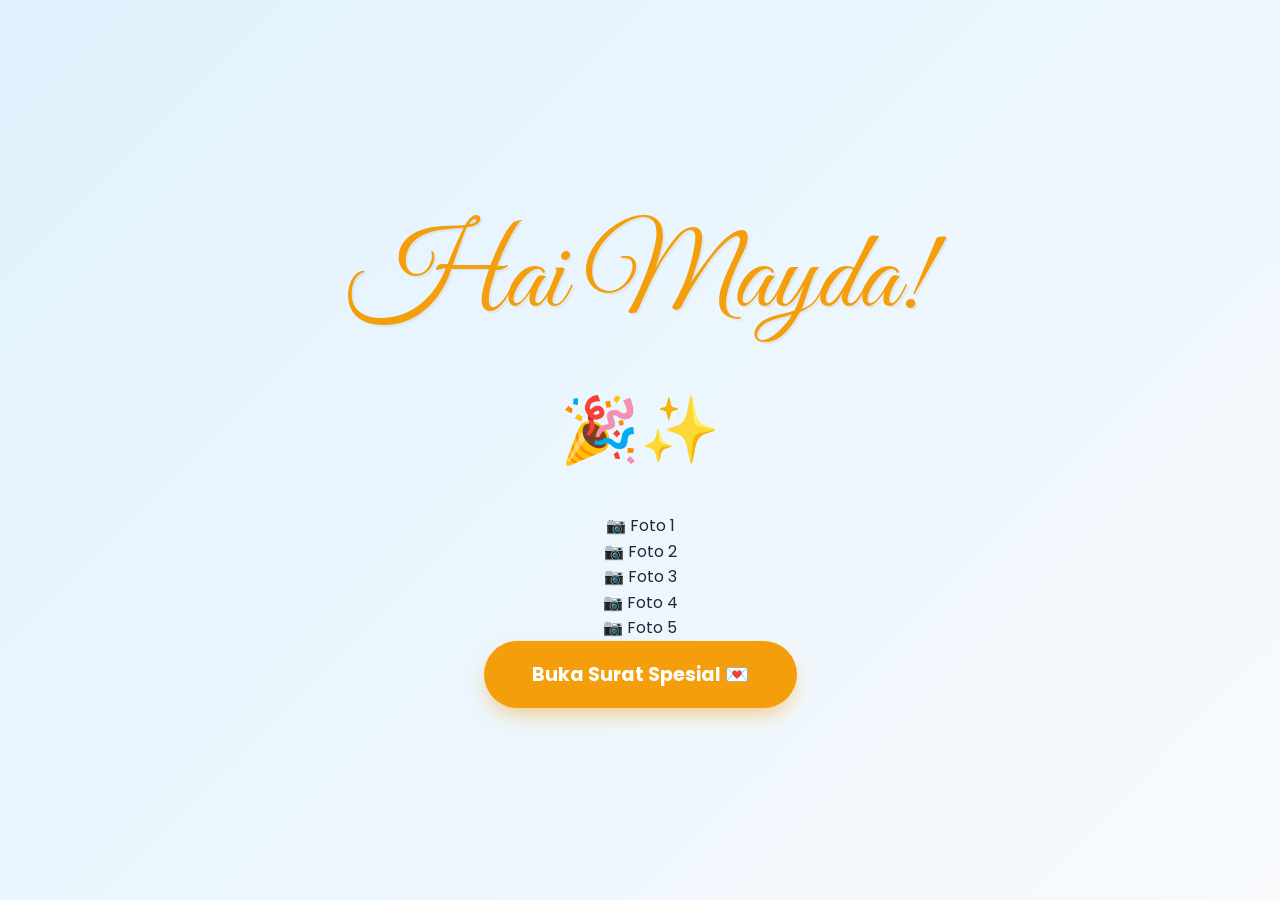
==== commit b1abcea3: "Update index.html" ====
--- a/index.html
+++ b/index.html
@@ -38,10 +38,29 @@
     <div class="cover-content">
       <div class="cover-greeting">Hai Mayda!</div>
       <div class="cover-emoji">🎉✨</div>
-      <div class="cover-image-wrapper">
-        <!-- Ganti src dengan foto cover -->
-        <div style="display:flex; height:100%; align-items:center; justify-content:center; color:#64748b; background:#f1f5f9;">
-          <span>📷 Foto Cover</span>
+      <div class="cover-carousel">
+        <div class="carousel-track">
+          <!-- Tambahkan foto-foto di sini -->
+          <div class="carousel-item">
+            <div class="carousel-placeholder"><span>📷 Foto 1</span></div>
+            <!-- <img src="foto1.jpg" alt="Cover 1"> -->
+          </div>
+          <div class="carousel-item">
+            <div class="carousel-placeholder"><span>📷 Foto 2</span></div>
+            <!-- <img src="foto2.jpg" alt="Cover 2"> -->
+          </div>
+          <div class="carousel-item">
+            <div class="carousel-placeholder"><span>📷 Foto 3</span></div>
+            <!-- <img src="foto3.jpg" alt="Cover 3"> -->
+          </div>
+          <div class="carousel-item">
+            <div class="carousel-placeholder"><span>📷 Foto 4</span></div>
+            <!-- <img src="foto4.jpg" alt="Cover 4"> -->
+          </div>
+          <div class="carousel-item">
+            <div class="carousel-placeholder"><span>📷 Foto 5</span></div>
+            <!-- <img src="foto5.jpg" alt="Cover 5"> -->
+          </div>
         </div>
       </div>
       <button class="open-btn" id="open-btn">Buka Surat Spesial 💌</button>
@@ -56,6 +75,27 @@
     <div class="bar"></div>
   </button>
 
+  <!-- ===== AUTH OVERLAY ===== -->
+  <div class="auth-overlay" id="auth-overlay">
+    <div class="auth-card">
+      <h3>Eitss tunggu ada kata sandinya 🤫</h3>
+      
+      <div class="input-group">
+        <label for="kanza-dob">Masukkan tanggal lahir kanza</label>
+        <input type="date" id="kanza-dob" required>
+      </div>
+      
+      <div class="input-group">
+        <label for="mayda-dob">Masukkan tanggal lahir mayda</label>
+        <input type="date" id="mayda-dob" required>
+      </div>
+      
+      <p class="error-msg" id="auth-error">Tanggal lahir salah, coba lagi ya!</p>
+      
+      <button class="submit-auth-btn" id="submit-auth-btn">Masuk ✨</button>
+    </div>
+  </div>
+
   <!-- ===== MAIN CONTENT ===== -->
   <div class="main-content">
 
@@ -79,7 +119,9 @@
         <div class="timeline-card">
           <span class="timeline-number">01</span>
           <h3>Fotbar Pertama</h3>
-          <div class="photo-placeholder"><span class="placeholder-icon">📷</span></div>
+          <div class="photo-placeholder">
+            <img src="1fotbar1.jpg" alt="Fotbar Pertama" class="clickable-image" style="cursor: pointer;">
+          </div>
           <p>Inget ngga foto ini?? Fotbar pertama kita (yang niat) dan pada hari itu jadi tanggal dimana awal kita bakal jarang ketemu lagi karena uda beda sekolah, dan foto itu kita post di InstaStory sampai akhirnya rame banget dm kita wkwkwk.</p>
         </div>
       </div>
@@ -358,6 +400,12 @@
 
   </div>
 
+  <!-- Image Modal -->
+  <div id="imageModal" class="modal">
+    <span class="close-modal">&times;</span>
+    <img class="modal-content" id="modalImg">
+  </div>
+
   <script src="script.js"></script>
 </body>
 </html>
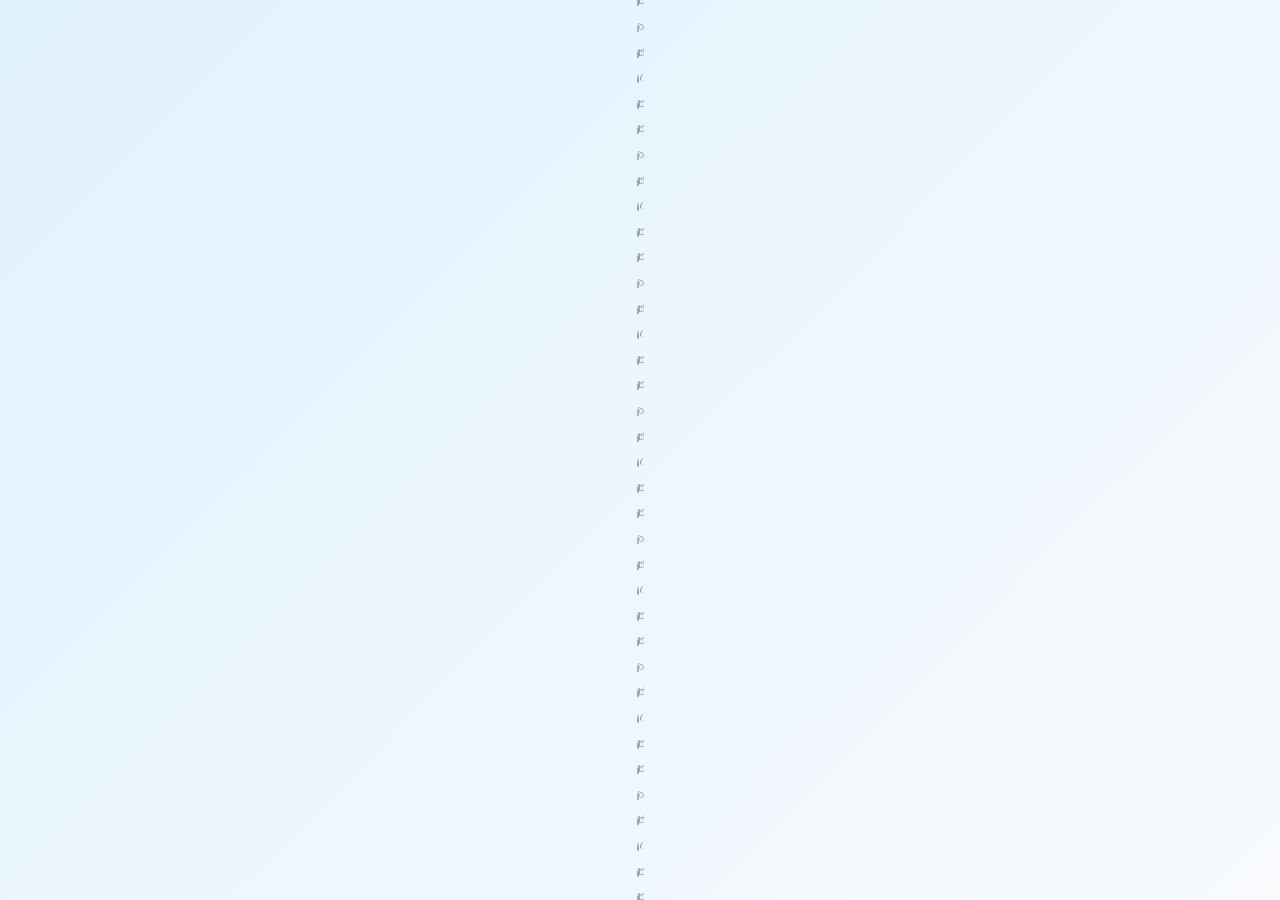
==== commit 13e5d363: "Update index.html" ====
--- a/index.html
+++ b/index.html
@@ -5,7 +5,7 @@
   <meta name="viewport" content="width=device-width, initial-scale=1.0">
   <title>Happy Graduation Mayda! 🎓</title>
   <meta name="description" content="Sebuah surat digital spesial untuk wisuda Mayda">
-  <link rel="stylesheet" href="style.css">
+  <link rel="stylesheet" href="style.css?v=2">
 </head>
 <body>
 
@@ -406,6 +406,6 @@
     <img class="modal-content" id="modalImg">
   </div>
 
-  <script src="script.js"></script>
+  <script src="script.js?v=2"></script>
 </body>
 </html>
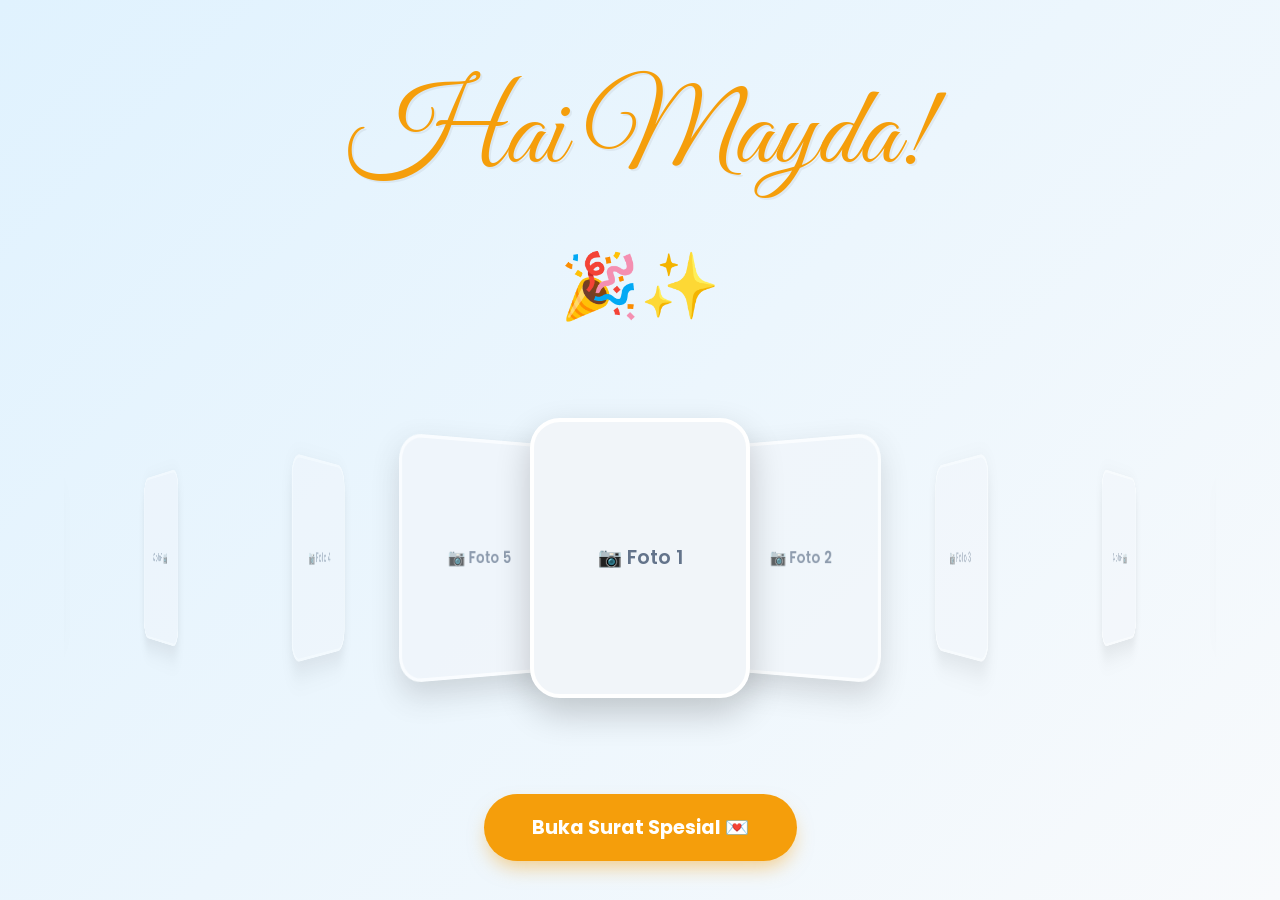
==== commit 02f4405f: "Update index.html" ====
--- a/index.html
+++ b/index.html
@@ -5,7 +5,7 @@
   <meta name="viewport" content="width=device-width, initial-scale=1.0">
   <title>Happy Graduation Mayda! 🎓</title>
   <meta name="description" content="Sebuah surat digital spesial untuk wisuda Mayda">
-  <link rel="stylesheet" href="style.css?v=2">
+  <link rel="stylesheet" href="style.css?v=3">
 </head>
 <body>
 
@@ -82,12 +82,12 @@
       
       <div class="input-group">
         <label for="kanza-dob">Masukkan tanggal lahir kanza</label>
-        <input type="date" id="kanza-dob" required>
+        <input type="text" id="kanza-dob" placeholder="Contoh: 3 Januari 2007" autocomplete="off" required>
       </div>
       
       <div class="input-group">
         <label for="mayda-dob">Masukkan tanggal lahir mayda</label>
-        <input type="date" id="mayda-dob" required>
+        <input type="text" id="mayda-dob" placeholder="Contoh: 3 Desember 2006" autocomplete="off" required>
       </div>
       
       <p class="error-msg" id="auth-error">Tanggal lahir salah, coba lagi ya!</p>
@@ -406,6 +406,6 @@
     <img class="modal-content" id="modalImg">
   </div>
 
-  <script src="script.js?v=2"></script>
+  <script src="script.js?v=3"></script>
 </body>
 </html>
--- a/style.css
+++ b/style.css
@@ -132,9 +132,11 @@
   display: flex;
   flex-direction: column;
   align-items: center;
-  justify-content: center;
+  /* justify-content: center dihilangkan agar konten tidak terpotong di atas saat overflow */
   background: var(--bg-gradient);
   transition: all 0.8s cubic-bezier(0.77, 0, 0.175, 1);
+  overflow-y: auto;
+  overflow-x: hidden;
 }
 
 .cover-page.hidden {
@@ -146,6 +148,8 @@
 .cover-content {
   text-align: center;
   max-width: 90%;
+  margin: auto; /* Memusatkan secara vertikal jika ada sisa space, menjaga padding jika penuh */
+  padding: 3rem 0;
 }
 
 .cover-greeting {
@@ -163,26 +167,59 @@
   margin-bottom: 2rem;
 }
 
-.cover-image-wrapper {
-  width: 220px; height: 280px;
+.cover-carousel {
+  width: 100%;
+  max-width: 100vw; /* Lebar penuh layar untuk scroll yang lega */
   margin: 0 auto 3rem;
+  overflow: hidden; /* Sembunyikan tumpahan di luar container utama */
+}
+
+.carousel-track {
+  position: relative;
+  display: flex;
+  align-items: center;
+  overflow-x: auto;
+  scroll-snap-type: x mandatory;
+  padding: 3rem calc(50% - 110px); /* Center item pertama dan terakhir */
+  scrollbar-width: none;
+  -webkit-overflow-scrolling: touch;
+}
+
+.carousel-track::-webkit-scrollbar {
+  display: none;
+}
+
+.carousel-item {
+  flex: 0 0 220px;
+  height: 280px;
+  margin: 0 -30px; /* Margin negatif untuk efek menumpuk */
   border-radius: 30px;
   overflow: hidden;
   border: 4px solid #fff;
-  box-shadow: var(--shadow-lg);
-  background: #fff;
-  position: relative;
-  transform: rotate(-3deg);
-  transition: transform 0.5s cubic-bezier(0.175, 0.885, 0.32, 1.275);
-}
-
-.cover-image-wrapper:hover {
-  transform: rotate(0deg) scale(1.05);
-}
-
-.cover-image-wrapper img {
+  box-shadow: 0 15px 35px rgba(0,0,0,0.2);
+  background: #f1f5f9;
+  scroll-snap-align: center;
+  transition: transform 0.1s ease-out, opacity 0.1s ease-out;
+  transform-style: preserve-3d;
+  will-change: transform, opacity;
+  cursor: pointer;
+}
+
+.carousel-item img {
   width: 100%; height: 100%;
   object-fit: cover;
+  pointer-events: none;
+}
+
+.carousel-placeholder {
+  display: flex;
+  height: 100%;
+  align-items: center;
+  justify-content: center;
+  color: var(--text-muted);
+  font-weight: 600;
+  font-size: 1.2rem;
+  pointer-events: none;
 }
 
 .open-btn {
@@ -436,3 +473,166 @@
   .intro-card { padding: 2.5rem; }
   .closing-card { padding: 3.5rem 1.5rem; }
 }
+
+/* ===== IMAGE MODAL ===== */
+.modal {
+  display: none; 
+  position: fixed; 
+  z-index: 3000; 
+  left: 0;
+  top: 0;
+  width: 100%; 
+  height: 100%; 
+  overflow: auto; 
+  background-color: rgba(0,0,0,0.8); 
+  backdrop-filter: blur(5px);
+  opacity: 0;
+  transition: opacity 0.3s ease;
+}
+
+.modal.show {
+  display: flex;
+  justify-content: center;
+  align-items: center;
+  opacity: 1;
+}
+
+.modal-content {
+  margin: auto;
+  display: block;
+  max-width: 90%;
+  max-height: 90%;
+  border-radius: 10px;
+  box-shadow: 0 0 20px rgba(0,0,0,0.5);
+  transform: scale(0.8);
+  transition: transform 0.3s ease;
+}
+
+.modal.show .modal-content {
+  transform: scale(1);
+}
+
+.close-modal {
+  position: absolute;
+  top: 20px;
+  right: 35px;
+  color: #f1f1f1;
+  font-size: 40px;
+  font-weight: bold;
+  cursor: pointer;
+  transition: 0.3s;
+  z-index: 3001;
+}
+
+.close-modal:hover,
+.close-modal:focus {
+  color: var(--primary);
+  text-decoration: none;
+  cursor: pointer;
+}
+
+/* ===== AUTH OVERLAY ===== */
+.auth-overlay {
+  position: fixed;
+  top: 0; left: 0; width: 100%; height: 100%;
+  background: rgba(0,0,0,0.5);
+  backdrop-filter: blur(10px);
+  z-index: 4000;
+  display: flex;
+  align-items: center;
+  opacity: 0;
+  pointer-events: none;
+  transition: opacity 0.4s ease;
+  overflow-y: auto;
+  overflow-x: hidden;
+}
+
+.auth-overlay.show {
+  opacity: 1;
+  pointer-events: auto;
+}
+
+.auth-card {
+  background: var(--card-bg);
+  padding: 3rem;
+  border-radius: 30px;
+  box-shadow: var(--shadow-lg);
+  max-width: 90%;
+  width: 400px;
+  text-align: center;
+  transform: translateY(30px) scale(0.95);
+  transition: transform 0.4s cubic-bezier(0.175, 0.885, 0.32, 1.275);
+  margin: auto; /* Memusatkan form ke tengah jika space cukup */
+}
+
+.auth-overlay.show .auth-card {
+  transform: translateY(0) scale(1);
+}
+
+.auth-card h3 {
+  font-size: 1.4rem;
+  color: var(--text-main);
+  margin-bottom: 2rem;
+  font-family: 'Playfair Display', serif;
+}
+
+.input-group {
+  margin-bottom: 1.5rem;
+  text-align: left;
+}
+
+.input-group label {
+  display: block;
+  font-weight: 600;
+  font-size: 0.95rem;
+  color: var(--text-muted);
+  margin-bottom: 0.5rem;
+}
+
+.input-group input {
+  width: 100%;
+  padding: 1rem;
+  border: 2px solid var(--border-color);
+  border-radius: 12px;
+  font-family: 'Poppins', sans-serif;
+  font-size: 1rem;
+  outline: none;
+  transition: border-color 0.3s;
+  color: var(--text-main);
+}
+
+.input-group input:focus {
+  border-color: var(--primary);
+}
+
+.error-msg {
+  color: #ef4444;
+  font-size: 0.9rem;
+  font-weight: 600;
+  margin-bottom: 1.5rem;
+  opacity: 0;
+  transition: opacity 0.3s;
+}
+
+.error-msg.show {
+  opacity: 1;
+}
+
+.submit-auth-btn {
+  width: 100%;
+  padding: 1rem;
+  background: var(--primary);
+  color: #fff;
+  border: none;
+  border-radius: 100px;
+  font-size: 1.1rem;
+  font-weight: 700;
+  cursor: pointer;
+  transition: all 0.3s;
+}
+
+.submit-auth-btn:hover {
+  background: var(--primary-hover);
+  transform: translateY(-2px);
+  box-shadow: 0 10px 20px -5px rgba(245, 158, 11, 0.5);
+}
